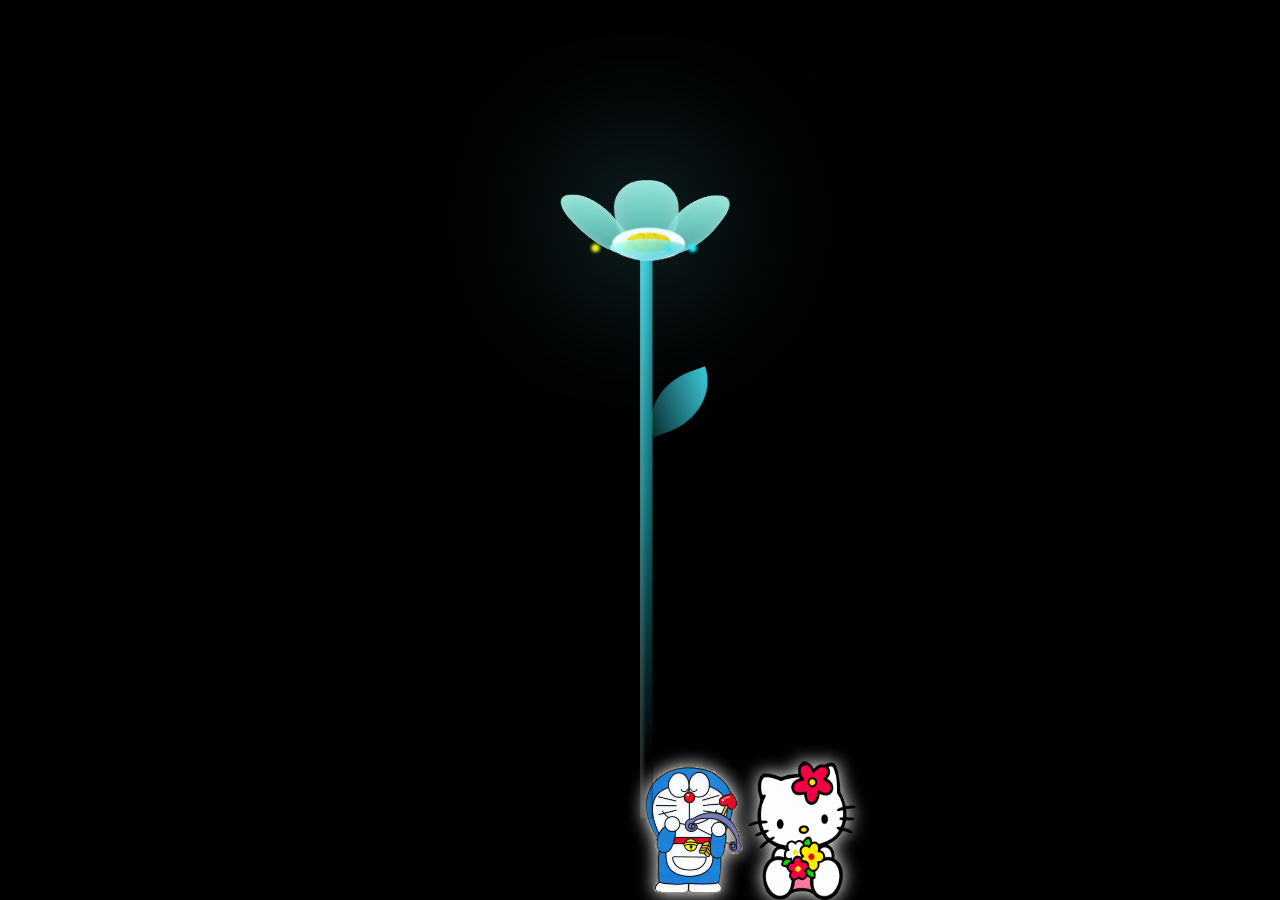
==== flower.html @ dc319384 "Update flower.html" ====
<!DOCTYPE html>
<html lang="en">
<head>
  <meta charset="UTF-8">
  <meta http-equiv="X-UA-Compatible" content="IE=edge">
  <meta name="viewport" content="width=device-width, initial-scale=1.0">
  <link rel="stylesheet" href="css/main.css">
  <link rel="icon" href="img/flowers.png" type="image/x-icon">
  <title>Flowers</title>
</head>
<body class="container">
  <!-- Bunga dan karakter -->
  <div class="flowers">
    <div class="flower flower--1">
      <div class="flower__leafs flower__leafs--1">
        <div class="flower__leaf flower__leaf--1"></div>
        <div class="flower__leaf flower__leaf--2"></div>
        <div class="flower__leaf flower__leaf--3"></div>
        <div class="flower__leaf flower__leaf--4"></div>
        <div class="flower__white-circle"></div>

        <div class="flower__light flower__light--1"></div>
        <div class="flower__light flower__light--2"></div>
        <div class="flower__light flower__light--3"></div>
        <div class="flower__light flower__light--4"></div>
      </div>
      <div class="flower__line">
        <div class="flower__line__leaf flower__line__leaf--1"></div>
      </div>
    </div>

    <!-- Karakter -->
    <div class="characters">
      <img src="img/doraemon.png" class="char doraemon" />
      <img src="img/hello-kitty.png" class="char kitty" />
    </div>
  </div>

  <!-- Audio -->
  <audio id="bgm" loop>
    <source src="music/lagu.mp3" type="audio/mpeg">
  </audio>

  <script>
    window.addEventListener("load", () => {
      const audio = document.getElementById("bgm");
      audio.play().catch(() => {
        // fallback: klik untuk play
        document.body.addEventListener("click", () => audio.play(), { once: true });
      });
    });
  </script>
</body>
</html>
---- css/main.css ----
*,
*::after,
*::before {
  padding: 0;
  margin: 0;
  box-sizing: border-box;
}

:root {
  --dark-color: #000;
}

body {
  display: flex;
  align-items: flex-end;
  justify-content: center;
  min-height: 100vh;
  background-color: var(--dark-color);
  overflow: hidden;
  perspective: 1000px;
}

.night {
  position: fixed;
  left: 50%;
  top: 0;
  transform: translateX(-50%);
  width: 100%;
  height: 100%;
  filter: blur(0.1vmin);
  background-image: radial-gradient(ellipse at top, transparent 0%, var(--dark-color)), radial-gradient(ellipse at bottom, var(--dark-color), rgba(145, 233, 255, 0.2)), repeating-linear-gradient(220deg, rgb(0, 0, 0) 0px, rgb(0, 0, 0) 19px, transparent 19px, transparent 22px), repeating-linear-gradient(189deg, rgb(0, 0, 0) 0px, rgb(0, 0, 0) 19px, transparent 19px, transparent 22px), repeating-linear-gradient(148deg, rgb(0, 0, 0) 0px, rgb(0, 0, 0) 19px, transparent 19px, transparent 22px), linear-gradient(90deg, rgb(0, 255, 250), rgb(240, 240, 240));
}

.flowers {
  position: relative;
  transform: scale(0.9);
}

.flower {
  position: absolute;
  bottom: 10vmin;
  transform-origin: bottom center;
  z-index: 10;
  --fl-speed: 0.8s;
}
.flower--1 {
  -webkit-animation: moving-flower-1 4s linear infinite;
          animation: moving-flower-1 4s linear infinite;
}
.flower--1 .flower__line {
  height: 70vmin;
  -webkit-animation-delay: 0.3s;
          animation-delay: 0.3s;
}
.flower--1 .flower__line__leaf--1 {
  -webkit-animation: blooming-leaf-right var(--fl-speed) 1.6s backwards;
          animation: blooming-leaf-right var(--fl-speed) 1.6s backwards;
}
.flower--1 .flower__line__leaf--2 {
  -webkit-animation: blooming-leaf-right var(--fl-speed) 1.4s backwards;
          animation: blooming-leaf-right var(--fl-speed) 1.4s backwards;
}
.flower--1 .flower__line__leaf--3 {
  -webkit-animation: blooming-leaf-left var(--fl-speed) 1.2s backwards;
          animation: blooming-leaf-left var(--fl-speed) 1.2s backwards;
}
.flower--1 .flower__line__leaf--4 {
  -webkit-animation: blooming-leaf-left var(--fl-speed) 1s backwards;
          animation: blooming-leaf-left var(--fl-speed) 1s backwards;
}
.flower--1 .flower__line__leaf--5 {
  -webkit-animation: blooming-leaf-right var(--fl-speed) 1.8s backwards;
          animation: blooming-leaf-right var(--fl-speed) 1.8s backwards;
}
.flower--1 .flower__line__leaf--6 {
  -webkit-animation: blooming-leaf-left var(--fl-speed) 2s backwards;
          animation: blooming-leaf-left var(--fl-speed) 2s backwards;
}
.flower--2 {
  left: 50%;
  transform: rotate(20deg);
  -webkit-animation: moving-flower-2 4s linear infinite;
          animation: moving-flower-2 4s linear infinite;
}
.flower--2 .flower__line {
  height: 60vmin;
  -webkit-animation-delay: 0.6s;
          animation-delay: 0.6s;
}
.flower--2 .flower__line__leaf--1 {
  -webkit-animation: blooming-leaf-right var(--fl-speed) 1.9s backwards;
          animation: blooming-leaf-right var(--fl-speed) 1.9s backwards;
}
.flower--2 .flower__line__leaf--2 {
  -webkit-animation: blooming-leaf-right var(--fl-speed) 1.7s backwards;
          animation: blooming-leaf-right var(--fl-speed) 1.7s backwards;
}
.flower--2 .flower__line__leaf--3 {
  -webkit-animation: blooming-leaf-left var(--fl-speed) 1.5s backwards;
          animation: blooming-leaf-left var(--fl-speed) 1.5s backwards;
}
.flower--2 .flower__line__leaf--4 {
  -webkit-animation: blooming-leaf-left var(--fl-speed) 1.3s backwards;
          animation: blooming-leaf-left var(--fl-speed) 1.3s backwards;
}
.flower--3 {
  left: 50%;
  transform: rotate(-15deg);
  -webkit-animation: moving-flower-3 4s linear infinite;
          animation: moving-flower-3 4s linear infinite;
}
.flower--3 .flower__line {
  -webkit-animation-delay: 0.9s;
          animation-delay: 0.9s;
}
.flower--3 .flower__line__leaf--1 {
  -webkit-animation: blooming-leaf-right var(--fl-speed) 2.5s backwards;
          animation: blooming-leaf-right var(--fl-speed) 2.5s backwards;
}
.flower--3 .flower__line__leaf--2 {
  -webkit-animation: blooming-leaf-right var(--fl-speed) 2.3s backwards;
          animation: blooming-leaf-right var(--fl-speed) 2.3s backwards;
}
.flower--3 .flower__line__leaf--3 {
  -webkit-animation: blooming-leaf-left var(--fl-speed) 2.1s backwards;
          animation: blooming-leaf-left var(--fl-speed) 2.1s backwards;
}
.flower--3 .flower__line__leaf--4 {
  -webkit-animation: blooming-leaf-left var(--fl-speed) 1.9s backwards;
          animation: blooming-leaf-left var(--fl-speed) 1.9s backwards;
}
.flower__leafs {
  position: relative;
  -webkit-animation: blooming-flower 2s backwards;
          animation: blooming-flower 2s backwards;
}
.flower__leafs--1 {
  -webkit-animation-delay: 1.1s;
          animation-delay: 1.1s;
}
.flower__leafs--2 {
  -webkit-animation-delay: 1.4s;
          animation-delay: 1.4s;
}
.flower__leafs--3 {
  -webkit-animation-delay: 1.7s;
          animation-delay: 1.7s;
}
.flower__leafs::after {
  content: "";
  position: absolute;
  left: 0;
  top: 0;
  transform: translate(-50%, -100%);
  width: 8vmin;
  height: 8vmin;
  background-color: #6bf0ff;
  filter: blur(10vmin);
}
.flower__leaf {
  position: absolute;
  bottom: 0;
  left: 50%;
  width: 8vmin;
  height: 11vmin;
  border-radius: 51% 49% 47% 53%/44% 45% 55% 69%;
  background-color: #a7ffee;
  background-image: linear-gradient(to top, #54b8aa, #a7ffee);
  transform-origin: bottom center;
  opacity: 0.9;
  box-shadow: inset 0 0 2vmin rgba(255, 255, 255, 0.5);
}
.flower__leaf--1 {
  transform: translate(-10%, 1%) rotateY(40deg) rotateX(-50deg);
}
.flower__leaf--2 {
  transform: translate(-50%, -4%) rotateX(40deg);
}
.flower__leaf--3 {
  transform: translate(-90%, 0%) rotateY(45deg) rotateX(50deg);
}
.flower__leaf--4 {
  width: 8vmin;
  height: 8vmin;
  transform-origin: bottom left;
  border-radius: 4vmin 10vmin 4vmin 4vmin;
  transform: translate(0%, 18%) rotateX(70deg) rotate(-43deg);
  background-image: linear-gradient(to top, #39c6d6, #a7ffee);
  z-index: 1;
  opacity: 0.8;
}
.flower__white-circle {
  position: absolute;
  left: -3.5vmin;
  top: -3vmin;
  width: 9vmin;
  height: 4vmin;
  border-radius: 50%;
  background-color: #fff;
}
.flower__white-circle::after {
  content: "";
  position: absolute;
  left: 50%;
  top: 45%;
  transform: translate(-50%, -50%);
  width: 60%;
  height: 60%;
  border-radius: inherit;
  background-image: repeating-linear-gradient(135deg, rgba(0, 0, 0, 0.03) 0px, rgba(0, 0, 0, 0.03) 1px, transparent 1px, transparent 12px), repeating-linear-gradient(45deg, rgba(0, 0, 0, 0.03) 0px, rgba(0, 0, 0, 0.03) 1px, transparent 1px, transparent 12px), repeating-linear-gradient(67.5deg, rgba(0, 0, 0, 0.03) 0px, rgba(0, 0, 0, 0.03) 1px, transparent 1px, transparent 12px), repeating-linear-gradient(135deg, rgba(0, 0, 0, 0.03) 0px, rgba(0, 0, 0, 0.03) 1px, transparent 1px, transparent 12px), repeating-linear-gradient(45deg, rgba(0, 0, 0, 0.03) 0px, rgba(0, 0, 0, 0.03) 1px, transparent 1px, transparent 12px), repeating-linear-gradient(112.5deg, rgba(0, 0, 0, 0.03) 0px, rgba(0, 0, 0, 0.03) 1px, transparent 1px, transparent 12px), repeating-linear-gradient(112.5deg, rgba(0, 0, 0, 0.03) 0px, rgba(0, 0, 0, 0.03) 1px, transparent 1px, transparent 12px), repeating-linear-gradient(45deg, rgba(0, 0, 0, 0.03) 0px, rgba(0, 0, 0, 0.03) 1px, transparent 1px, transparent 12px), repeating-linear-gradient(22.5deg, rgba(0, 0, 0, 0.03) 0px, rgba(0, 0, 0, 0.03) 1px, transparent 1px, transparent 12px), repeating-linear-gradient(45deg, rgba(0, 0, 0, 0.03) 0px, rgba(0, 0, 0, 0.03) 1px, transparent 1px, transparent 12px), repeating-linear-gradient(22.5deg, rgba(0, 0, 0, 0.03) 0px, rgba(0, 0, 0, 0.03) 1px, transparent 1px, transparent 12px), repeating-linear-gradient(135deg, rgba(0, 0, 0, 0.03) 0px, rgba(0, 0, 0, 0.03) 1px, transparent 1px, transparent 12px), repeating-linear-gradient(157.5deg, rgba(0, 0, 0, 0.03) 0px, rgba(0, 0, 0, 0.03) 1px, transparent 1px, transparent 12px), repeating-linear-gradient(67.5deg, rgba(0, 0, 0, 0.03) 0px, rgba(0, 0, 0, 0.03) 1px, transparent 1px, transparent 12px), repeating-linear-gradient(67.5deg, rgba(0, 0, 0, 0.03) 0px, rgba(0, 0, 0, 0.03) 1px, transparent 1px, transparent 12px), linear-gradient(90deg, rgb(255, 235, 18), rgb(255, 206, 0));
}
.flower__line {
  height: 55vmin;
  width: 1.5vmin;
  background-image: linear-gradient(to left, rgba(0, 0, 0, 0.2), transparent, rgba(255, 255, 255, 0.2)), linear-gradient(to top, transparent 10%, #14757a, #39c6d6);
  box-shadow: inset 0 0 2px rgba(0, 0, 0, 0.5);
  -webkit-animation: grow-flower-tree 4s backwards;
          animation: grow-flower-tree 4s backwards;
}
.flower__line__leaf {
  --w: 7vmin;
  --h: calc(var(--w) + 2vmin);
  position: absolute;
  top: 20%;
  left: 90%;
  width: var(--w);
  height: var(--h);
  border-top-right-radius: var(--h);
  border-bottom-left-radius: var(--h);
  background-image: linear-gradient(to top, rgba(20, 117, 122, 0.4), #39c6d6);
}
.flower__line__leaf--1 {
  transform: rotate(70deg) rotateY(30deg);
}
.flower__line__leaf--2 {
  top: 45%;
  transform: rotate(70deg) rotateY(30deg);
}
.flower__line__leaf--3, .flower__line__leaf--4, .flower__line__leaf--6 {
  border-top-right-radius: 0;
  border-bottom-left-radius: 0;
  border-top-left-radius: var(--h);
  border-bottom-right-radius: var(--h);
  left: -460%;
  top: 12%;
  transform: rotate(-70deg) rotateY(30deg);
}
.flower__line__leaf--4 {
  top: 40%;
}
.flower__line__leaf--5 {
  top: 0;
  transform-origin: left;
  transform: rotate(70deg) rotateY(30deg) scale(0.6);
}
.flower__line__leaf--6 {
  top: -2%;
  left: -450%;
  transform-origin: right;
  transform: rotate(-70deg) rotateY(30deg) scale(0.6);
}
.flower__light {
  position: absolute;
  bottom: 0vmin;
  width: 1vmin;
  height: 1vmin;
  background-color: rgb(255, 251, 0);
  border-radius: 50%;
  filter: blur(0.2vmin);
  -webkit-animation: light-ans 4s linear infinite backwards;
          animation: light-ans 4s linear infinite backwards;
}
.flower__light:nth-child(odd) {
  background-color: #23f0ff;
}
.flower__light--1 {
  left: -2vmin;
  -webkit-animation-delay: 1s;
          animation-delay: 1s;
}
.flower__light--2 {
  left: 3vmin;
  -webkit-animation-delay: 0.5s;
          animation-delay: 0.5s;
}
.flower__light--3 {
  left: -6vmin;
  -webkit-animation-delay: 0.3s;
          animation-delay: 0.3s;
}
.flower__light--4 {
  left: 6vmin;
  -webkit-animation-delay: 0.9s;
          animation-delay: 0.9s;
}
.flower__light--5 {
  left: -1vmin;
  -webkit-animation-delay: 1.5s;
          animation-delay: 1.5s;
}
.flower__light--6 {
  left: -4vmin;
  -webkit-animation-delay: 3s;
          animation-delay: 3s;
}
.flower__light--7 {
  left: 3vmin;
  -webkit-animation-delay: 2s;
          animation-delay: 2s;
}
.flower__light--8 {
  left: -6vmin;
  -webkit-animation-delay: 3.5s;
          animation-delay: 3.5s;
}
.flower__grass {
  --c: #159faa;
  --line-w: 1.5vmin;
  position: absolute;
  bottom: 12vmin;
  left: -7vmin;
  display: flex;
  flex-direction: column;
  align-items: flex-end;
  z-index: 20;
  transform-origin: bottom center;
  transform: rotate(-48deg) rotateY(40deg);
}
.flower__grass--1 {
  -webkit-animation: moving-grass 2s linear infinite;
          animation: moving-grass 2s linear infinite;
}
.flower__grass--2 {
  left: 2vmin;
  bottom: 10vmin;
  transform: scale(0.5) rotate(75deg) rotateX(10deg) rotateY(-200deg);
  opacity: 0.8;
  z-index: 0;
  -webkit-animation: moving-grass--2 1.5s linear infinite;
          animation: moving-grass--2 1.5s linear infinite;
}
.flower__grass--top {
  width: 7vmin;
  height: 10vmin;
  border-top-right-radius: 100%;
  border-right: var(--line-w) solid var(--c);
  transform-origin: bottom center;
  transform: rotate(-2deg);
}
.flower__grass--bottom {
  margin-top: -2px;
  width: var(--line-w);
  height: 25vmin;
  background-image: linear-gradient(to top, transparent, var(--c));
}
.flower__grass__leaf {
  --size: 10vmin;
  position: absolute;
  width: calc(var(--size) * 2.1);
  height: var(--size);
  border-top-left-radius: var(--size);
  border-top-right-radius: var(--size);
  background-image: linear-gradient(to top, transparent, transparent 30%, var(--c));
  z-index: 100;
}
.flower__grass__leaf--1 {
  top: -6%;
  left: 30%;
  --size: 6vmin;
  transform: rotate(-20deg);
  -webkit-animation: growing-grass-ans--1 2s 2.6s backwards;
          animation: growing-grass-ans--1 2s 2.6s backwards;
}
@-webkit-keyframes growing-grass-ans--1 {
  0% {
    transform-origin: bottom left;
    transform: rotate(-20deg) scale(0);
  }
}
@keyframes growing-grass-ans--1 {
  0% {
    transform-origin: bottom left;
    transform: rotate(-20deg) scale(0);
  }
}
.flower__grass__leaf--2 {
  top: -5%;
  left: -110%;
  --size: 6vmin;
  transform: rotate(10deg);
  -webkit-animation: growing-grass-ans--2 2s 2.4s linear backwards;
          animation: growing-grass-ans--2 2s 2.4s linear backwards;
}
@-webkit-keyframes growing-grass-ans--2 {
  0% {
    transform-origin: bottom right;
    transform: rotate(10deg) scale(0);
  }
}
@keyframes growing-grass-ans--2 {
  0% {
    transform-origin: bottom right;
    transform: rotate(10deg) scale(0);
  }
}
.flower__grass__leaf--3 {
  top: 5%;
  left: 60%;
  --size: 8vmin;
  transform: rotate(-18deg) rotateX(-20deg);
  -webkit-animation: growing-grass-ans--3 2s 2.2s linear backwards;
          animation: growing-grass-ans--3 2s 2.2s linear backwards;
}
@-webkit-keyframes growing-grass-ans--3 {
  0% {
    transform-origin: bottom left;
    transform: rotate(-18deg) rotateX(-20deg) scale(0);
  }
}
@keyframes growing-grass-ans--3 {
  0% {
    transform-origin: bottom left;
    transform: rotate(-18deg) rotateX(-20deg) scale(0);
  }
}
.flower__grass__leaf--4 {
  top: 6%;
  left: -135%;
  --size: 8vmin;
  transform: rotate(2deg);
  -webkit-animation: growing-grass-ans--4 2s 2s linear backwards;
          animation: growing-grass-ans--4 2s 2s linear backwards;
}
@-webkit-keyframes growing-grass-ans--4 {
  0% {
    transform-origin: bottom right;
    transform: rotate(2deg) scale(0);
  }
}
@keyframes growing-grass-ans--4 {
  0% {
    transform-origin: bottom right;
    transform: rotate(2deg) scale(0);
  }
}
.flower__grass__leaf--5 {
  top: 20%;
  left: 60%;
  --size: 10vmin;
  transform: rotate(-24deg) rotateX(-20deg);
  -webkit-animation: growing-grass-ans--5 2s 1.8s linear backwards;
          animation: growing-grass-ans--5 2s 1.8s linear backwards;
}
@-webkit-keyframes growing-grass-ans--5 {
  0% {
    transform-origin: bottom left;
    transform: rotate(-24deg) rotateX(-20deg) scale(0);
  }
}
@keyframes growing-grass-ans--5 {
  0% {
    transform-origin: bottom left;
    transform: rotate(-24deg) rotateX(-20deg) scale(0);
  }
}
.flower__grass__leaf--6 {
  top: 22%;
  left: -180%;
  --size: 10vmin;
  transform: rotate(10deg);
  -webkit-animation: growing-grass-ans--6 2s 1.6s linear backwards;
          animation: growing-grass-ans--6 2s 1.6s linear backwards;
}
@-webkit-keyframes growing-grass-ans--6 {
  0% {
    transform-origin: bottom right;
    transform: rotate(10deg) scale(0);
  }
}
@keyframes growing-grass-ans--6 {
  0% {
    transform-origin: bottom right;
    transform: rotate(10deg) scale(0);
  }
}
.flower__grass__leaf--7 {
  top: 39%;
  left: 70%;
  --size: 10vmin;
  transform: rotate(-10deg);
  -webkit-animation: growing-grass-ans--7 2s 1.4s linear backwards;
          animation: growing-grass-ans--7 2s 1.4s linear backwards;
}
@-webkit-keyframes growing-grass-ans--7 {
  0% {
    transform-origin: bottom left;
    transform: rotate(-10deg) scale(0);
  }
}
@keyframes growing-grass-ans--7 {
  0% {
    transform-origin: bottom left;
    transform: rotate(-10deg) scale(0);
  }
}
.flower__grass__leaf--8 {
  top: 40%;
  left: -215%;
  --size: 11vmin;
  transform: rotate(10deg);
  -webkit-animation: growing-grass-ans--8 2s 1.2s linear backwards;
          animation: growing-grass-ans--8 2s 1.2s linear backwards;
}
@-webkit-keyframes growing-grass-ans--8 {
  0% {
    transform-origin: bottom right;
    transform: rotate(10deg) scale(0);
  }
}
@keyframes growing-grass-ans--8 {
  0% {
    transform-origin: bottom right;
    transform: rotate(10deg) scale(0);
  }
}
.flower__grass__overlay {
  position: absolute;
  top: -10%;
  right: 0%;
  width: 100%;
  height: 100%;
  background-color: rgba(0, 0, 0, 0.6);
  filter: blur(1.5vmin);
  z-index: 100;
}
.flower__g-long {
  --w: 2vmin;
  --h: 6vmin;
  --c: #159faa;
  position: absolute;
  bottom: 10vmin;
  left: -3vmin;
  transform-origin: bottom center;
  transform: rotate(-30deg) rotateY(-20deg);
  display: flex;
  flex-direction: column;
  align-items: flex-end;
  -webkit-animation: flower-g-long-ans 3s linear infinite;
          animation: flower-g-long-ans 3s linear infinite;
}
@-webkit-keyframes flower-g-long-ans {
  0%, 100% {
    transform: rotate(-30deg) rotateY(-20deg);
  }
  50% {
    transform: rotate(-32deg) rotateY(-20deg);
  }
}
@keyframes flower-g-long-ans {
  0%, 100% {
    transform: rotate(-30deg) rotateY(-20deg);
  }
  50% {
    transform: rotate(-32deg) rotateY(-20deg);
  }
}
.flower__g-long__top {
  top: calc(var(--h) * -1);
  width: calc(var(--w) + 1vmin);
  height: var(--h);
  border-top-right-radius: 100%;
  border-right: 0.7vmin solid var(--c);
  transform: translate(-0.7vmin, 1vmin);
}
.flower__g-long__bottom {
  width: var(--w);
  height: 50vmin;
  transform-origin: bottom center;
  background-image: linear-gradient(to top, transparent 30%, var(--c));
  box-shadow: inset 0 0 2px rgba(0, 0, 0, 0.5);
  -webkit-clip-path: polygon(35% 0, 65% 1%, 100% 100%, 0% 100%);
          clip-path: polygon(35% 0, 65% 1%, 100% 100%, 0% 100%);
}
.flower__g-right {
  position: absolute;
  bottom: 6vmin;
  left: -2vmin;
  transform-origin: bottom left;
  transform: rotate(20deg);
}
.flower__g-right .leaf {
  width: 30vmin;
  height: 50vmin;
  border-top-left-radius: 100%;
  border-left: 2vmin solid #079097;
  background-image: linear-gradient(to bottom, transparent, var(--dark-color) 60%);
  -webkit-mask-image: linear-gradient(to top, transparent 30%, #079097 60%);
}
.flower__g-right--1 {
  -webkit-animation: flower-g-right-ans 2.5s linear infinite;
          animation: flower-g-right-ans 2.5s linear infinite;
}
.flower__g-right--2 {
  left: 5vmin;
  transform: rotateY(-180deg);
  -webkit-animation: flower-g-right-ans--2 3s linear infinite;
          animation: flower-g-right-ans--2 3s linear infinite;
}
.flower__g-right--2 .leaf {
  height: 75vmin;
  filter: blur(0.3vmin);
  opacity: 0.8;
}
@-webkit-keyframes flower-g-right-ans {
  0%, 100% {
    transform: rotate(20deg);
  }
  50% {
    transform: rotate(24deg) rotateX(-20deg);
  }
}
@keyframes flower-g-right-ans {
  0%, 100% {
    transform: rotate(20deg);
  }
  50% {
    transform: rotate(24deg) rotateX(-20deg);
  }
}
@-webkit-keyframes flower-g-right-ans--2 {
  0%, 100% {
    transform: rotateY(-180deg) rotate(0deg) rotateX(-20deg);
  }
  50% {
    transform: rotateY(-180deg) rotate(6deg) rotateX(-20deg);
  }
}
@keyframes flower-g-right-ans--2 {
  0%, 100% {
    transform: rotateY(-180deg) rotate(0deg) rotateX(-20deg);
  }
  50% {
    transform: rotateY(-180deg) rotate(6deg) rotateX(-20deg);
  }
}
.flower__g-front {
  position: absolute;
  bottom: 6vmin;
  left: 2.5vmin;
  z-index: 100;
  transform-origin: bottom center;
  transform: rotate(-28deg) rotateY(30deg) scale(1.04);
  -webkit-animation: flower__g-front-ans 2s linear infinite;
          animation: flower__g-front-ans 2s linear infinite;
}
@-webkit-keyframes flower__g-front-ans {
  0%, 100% {
    transform: rotate(-28deg) rotateY(30deg) scale(1.04);
  }
  50% {
    transform: rotate(-35deg) rotateY(40deg) scale(1.04);
  }
}
@keyframes flower__g-front-ans {
  0%, 100% {
    transform: rotate(-28deg) rotateY(30deg) scale(1.04);
  }
  50% {
    transform: rotate(-35deg) rotateY(40deg) scale(1.04);
  }
}
.flower__g-front__line {
  width: 0.3vmin;
  height: 20vmin;
  background-image: linear-gradient(to top, transparent, #079097, transparent 100%);
  position: relative;
}
.flower__g-front__leaf-wrapper {
  position: absolute;
  top: 0;
  left: 0;
  transform-origin: bottom left;
  transform: rotate(10deg);
}
.flower__g-front__leaf-wrapper:nth-child(even) {
  left: 0vmin;
  transform: rotateY(-180deg) rotate(5deg);
  -webkit-animation: flower__g-front__leaf-left-ans 1s ease-in backwards;
          animation: flower__g-front__leaf-left-ans 1s ease-in backwards;
}
.flower__g-front__leaf-wrapper:nth-child(odd) {
  -webkit-animation: flower__g-front__leaf-ans 1s ease-in backwards;
          animation: flower__g-front__leaf-ans 1s ease-in backwards;
}
.flower__g-front__leaf-wrapper--1 {
  top: -8vmin;
  transform: scale(0.7);
  -webkit-animation: flower__g-front__leaf-ans 1s 5.5s ease-in backwards !important;
          animation: flower__g-front__leaf-ans 1s 5.5s ease-in backwards !important;
}
.flower__g-front__leaf-wrapper--2 {
  top: -8vmin;
  transform: rotateY(-180deg) scale(0.7) !important;
  -webkit-animation: flower__g-front__leaf-left-ans-2 1s 4.6s ease-in backwards !important;
          animation: flower__g-front__leaf-left-ans-2 1s 4.6s ease-in backwards !important;
}
.flower__g-front__leaf-wrapper--3 {
  top: -3vmin;
  -webkit-animation: flower__g-front__leaf-ans 1s 4.6s ease-in backwards;
          animation: flower__g-front__leaf-ans 1s 4.6s ease-in backwards;
}
.flower__g-front__leaf-wrapper--4 {
  top: -3vmin;
  transform: rotateY(-180deg) scale(0.9) !important;
  -webkit-animation: flower__g-front__leaf-left-ans-2 1s 4.6s ease-in backwards !important;
          animation: flower__g-front__leaf-left-ans-2 1s 4.6s ease-in backwards !important;
}
@-webkit-keyframes flower__g-front__leaf-left-ans-2 {
  0% {
    transform: rotateY(-180deg) scale(0);
  }
}
@keyframes flower__g-front__leaf-left-ans-2 {
  0% {
    transform: rotateY(-180deg) scale(0);
  }
}
.flower__g-front__leaf-wrapper--5, .flower__g-front__leaf-wrapper--6 {
  top: 2vmin;
}
.flower__g-front__leaf-wrapper--7, .flower__g-front__leaf-wrapper--8 {
  top: 6.5vmin;
}
.flower__g-front__leaf-wrapper--2 {
  -webkit-animation-delay: 5.2s !important;
          animation-delay: 5.2s !important;
}
.flower__g-front__leaf-wrapper--3 {
  -webkit-animation-delay: 4.9s !important;
          animation-delay: 4.9s !important;
}
.flower__g-front__leaf-wrapper--5 {
  -webkit-animation-delay: 4.3s !important;
          animation-delay: 4.3s !important;
}
.flower__g-front__leaf-wrapper--6 {
  -webkit-animation-delay: 4.1s !important;
          animation-delay: 4.1s !important;
}
.flower__g-front__leaf-wrapper--7 {
  -webkit-animation-delay: 3.8s !important;
          animation-delay: 3.8s !important;
}
.flower__g-front__leaf-wrapper--8 {
  -webkit-animation-delay: 3.5s !important;
          animation-delay: 3.5s !important;
}
@-webkit-keyframes flower__g-front__leaf-ans {
  0% {
    transform: rotate(10deg) scale(0);
  }
}
@keyframes flower__g-front__leaf-ans {
  0% {
    transform: rotate(10deg) scale(0);
  }
}
@-webkit-keyframes flower__g-front__leaf-left-ans {
  0% {
    transform: rotateY(-180deg) rotate(5deg) scale(0);
  }
}
@keyframes flower__g-front__leaf-left-ans {
  0% {
    transform: rotateY(-180deg) rotate(5deg) scale(0);
  }
}
.flower__g-front__leaf {
  width: 10vmin;
  height: 10vmin;
  border-radius: 100% 0% 0% 100%/100% 100% 0% 0%;
  box-shadow: inset 0 2px 1vmin hsla(184deg, 97%, 58%, 0.2);
  background-image: linear-gradient(to bottom left, transparent, var(--dark-color)), linear-gradient(to bottom right, #159faa 50%, transparent 50%, transparent);
  -webkit-mask-image: linear-gradient(to bottom right, #159faa 50%, transparent 50%, transparent);
  mask-image: linear-gradient(to bottom right, #159faa 50%, transparent 50%, transparent);
}
.flower__g-fr {
  position: absolute;
  bottom: -4vmin;
  left: vmin;
  transform-origin: bottom left;
  z-index: 10;
  -webkit-animation: flower__g-fr-ans 2s linear infinite;
          animation: flower__g-fr-ans 2s linear infinite;
}
@-webkit-keyframes flower__g-fr-ans {
  0%, 100% {
    transform: rotate(2deg);
  }
  50% {
    transform: rotate(4deg);
  }
}
@keyframes flower__g-fr-ans {
  0%, 100% {
    transform: rotate(2deg);
  }
  50% {
    transform: rotate(4deg);
  }
}
.flower__g-fr .leaf {
  width: 30vmin;
  height: 50vmin;
  border-top-left-radius: 100%;
  border-left: 2vmin solid #079097;
  -webkit-mask-image: linear-gradient(to top, transparent 25%, #079097 50%);
  position: relative;
  z-index: 1;
}
.flower__g-fr__leaf {
  position: absolute;
  top: 0;
  left: 0;
  width: 10vmin;
  height: 10vmin;
  border-radius: 100% 0% 0% 100%/100% 100% 0% 0%;
  box-shadow: inset 0 2px 1vmin hsla(184deg, 97%, 58%, 0.2);
  background-image: linear-gradient(to bottom left, transparent, var(--dark-color) 98%), linear-gradient(to bottom right, #23f0ff 45%, transparent 50%, transparent);
  -webkit-mask-image: linear-gradient(135deg, #159faa 40%, transparent 50%, transparent);
}
.flower__g-fr__leaf--1 {
  left: 20vmin;
  transform: rotate(45deg);
  -webkit-animation: flower__g-fr-leaft-ans-1 0.5s 5.2s linear backwards;
          animation: flower__g-fr-leaft-ans-1 0.5s 5.2s linear backwards;
}
@-webkit-keyframes flower__g-fr-leaft-ans-1 {
  0% {
    transform-origin: left;
    transform: rotate(45deg) scale(0);
  }
}
@keyframes flower__g-fr-leaft-ans-1 {
  0% {
    transform-origin: left;
    transform: rotate(45deg) scale(0);
  }
}
.flower__g-fr__leaf--2 {
  left: 12vmin;
  top: -7vmin;
  transform: rotate(25deg) rotateY(-180deg);
  -webkit-animation: flower__g-fr-leaft-ans-6 0.5s 5s linear backwards;
          animation: flower__g-fr-leaft-ans-6 0.5s 5s linear backwards;
}
.flower__g-fr__leaf--3 {
  left: 15vmin;
  top: 6vmin;
  transform: rotate(55deg);
  -webkit-animation: flower__g-fr-leaft-ans-5 0.5s 4.8s linear backwards;
          animation: flower__g-fr-leaft-ans-5 0.5s 4.8s linear backwards;
}
.flower__g-fr__leaf--4 {
  left: 6vmin;
  top: -2vmin;
  transform: rotate(25deg) rotateY(-180deg);
  -webkit-animation: flower__g-fr-leaft-ans-6 0.5s 4.6s linear backwards;
          animation: flower__g-fr-leaft-ans-6 0.5s 4.6s linear backwards;
}
.flower__g-fr__leaf--5 {
  left: 10vmin;
  top: 14vmin;
  transform: rotate(55deg);
  -webkit-animation: flower__g-fr-leaft-ans-5 0.5s 4.4s linear backwards;
          animation: flower__g-fr-leaft-ans-5 0.5s 4.4s linear backwards;
}
@-webkit-keyframes flower__g-fr-leaft-ans-5 {
  0% {
    transform-origin: left;
    transform: rotate(55deg) scale(0);
  }
}
@keyframes flower__g-fr-leaft-ans-5 {
  0% {
    transform-origin: left;
    transform: rotate(55deg) scale(0);
  }
}
.flower__g-fr__leaf--6 {
  left: 0vmin;
  top: 6vmin;
  transform: rotate(25deg) rotateY(-180deg);
  -webkit-animation: flower__g-fr-leaft-ans-6 0.5s 4.2s linear backwards;
          animation: flower__g-fr-leaft-ans-6 0.5s 4.2s linear backwards;
}
@-webkit-keyframes flower__g-fr-leaft-ans-6 {
  0% {
    transform-origin: right;
    transform: rotate(25deg) rotateY(-180deg) scale(0);
  }
}
@keyframes flower__g-fr-leaft-ans-6 {
  0% {
    transform-origin: right;
    transform: rotate(25deg) rotateY(-180deg) scale(0);
  }
}
.flower__g-fr__leaf--7 {
  left: 5vmin;
  top: 22vmin;
  transform: rotate(45deg);
  -webkit-animation: flower__g-fr-leaft-ans-7 0.5s 4s linear backwards;
          animation: flower__g-fr-leaft-ans-7 0.5s 4s linear backwards;
}
@-webkit-keyframes flower__g-fr-leaft-ans-7 {
  0% {
    transform-origin: left;
    transform: rotate(45deg) scale(0);
  }
}
@keyframes flower__g-fr-leaft-ans-7 {
  0% {
    transform-origin: left;
    transform: rotate(45deg) scale(0);
  }
}
.flower__g-fr__leaf--8 {
  left: -4vmin;
  top: 15vmin;
  transform: rotate(15deg) rotateY(-180deg);
  -webkit-animation: flower__g-fr-leaft-ans-8 0.5s 3.8s linear backwards;
          animation: flower__g-fr-leaft-ans-8 0.5s 3.8s linear backwards;
}
@-webkit-keyframes flower__g-fr-leaft-ans-8 {
  0% {
    transform-origin: right;
    transform: rotate(15deg) rotateY(-180deg) scale(0);
  }
}
@keyframes flower__g-fr-leaft-ans-8 {
  0% {
    transform-origin: right;
    transform: rotate(15deg) rotateY(-180deg) scale(0);
  }
}

.long-g {
  position: absolute;
  bottom: 25vmin;
  left: -42vmin;
  transform-origin: bottom left;
}
.long-g--1 {
  bottom: 0vmin;
  transform: scale(0.8) rotate(-5deg);
}
.long-g--1 .leaf {
  -webkit-mask-image: linear-gradient(to top, transparent 40%, #079097 80%) !important;
}
.long-g--1 .leaf--1 {
  --w: 5vmin;
  --h: 60vmin;
  left: -2vmin;
  transform: rotate(3deg) rotateY(-180deg);
}
.long-g--2, .long-g--3 {
  bottom: -3vmin;
  left: -35vmin;
  transform-origin: center;
  transform: scale(0.6) rotateX(60deg);
}
.long-g--2 .leaf, .long-g--3 .leaf {
  -webkit-mask-image: linear-gradient(to top, transparent 50%, #079097 80%) !important;
}
.long-g--2 .leaf--1, .long-g--3 .leaf--1 {
  left: -1vmin;
  transform: rotateY(-180deg);
}
.long-g--3 {
  left: -17vmin;
  bottom: 0vmin;
}
.long-g--3 .leaf {
  -webkit-mask-image: linear-gradient(to top, transparent 40%, #079097 80%) !important;
}
.long-g--4 {
  left: 25vmin;
  bottom: -3vmin;
  transform-origin: center;
  transform: scale(0.6) rotateX(60deg);
}
.long-g--4 .leaf {
  -webkit-mask-image: linear-gradient(to top, transparent 50%, #079097 80%) !important;
}
.long-g--5 {
  left: 42vmin;
  bottom: 0vmin;
  transform: scale(0.8) rotate(2deg);
}
.long-g--6 {
  left: 0vmin;
  bottom: -20vmin;
  z-index: 100;
  filter: blur(0.3vmin);
  transform: scale(0.8) rotate(2deg);
}
.long-g--7 {
  left: 35vmin;
  bottom: 20vmin;
  z-index: -1;
  filter: blur(0.3vmin);
  transform: scale(0.6) rotate(2deg);
  opacity: 0.7;
}
.long-g .leaf {
  --w: 15vmin;
  --h: 40vmin;
  --c: #1aaa15;
  position: absolute;
  bottom: 0;
  width: var(--w);
  height: var(--h);
  border-top-left-radius: 100%;
  border-left: 2vmin solid var(--c);
  -webkit-mask-image: linear-gradient(to top, transparent 20%, var(--dark-color));
  transform-origin: bottom center;
}
.long-g .leaf--0 {
  left: 2vmin;
  -webkit-animation: leaf-ans-1 4s linear infinite;
          animation: leaf-ans-1 4s linear infinite;
}
.long-g .leaf--1 {
  --w: 5vmin;
  --h: 60vmin;
  -webkit-animation: leaf-ans-1 4s linear infinite;
          animation: leaf-ans-1 4s linear infinite;
}
.long-g .leaf--2 {
  --w: 10vmin;
  --h: 40vmin;
  left: -0.5vmin;
  bottom: 5vmin;
  transform-origin: bottom left;
  transform: rotateY(-180deg);
  -webkit-animation: leaf-ans-2 3s linear infinite;
          animation: leaf-ans-2 3s linear infinite;
}
.long-g .leaf--3 {
  --w: 5vmin;
  --h: 30vmin;
  left: -1vmin;
  bottom: 3.2vmin;
  transform-origin: bottom left;
  transform: rotate(-10deg) rotateY(-180deg);
  -webkit-animation: leaf-ans-3 3s linear infinite;
          animation: leaf-ans-3 3s linear infinite;
}

@-webkit-keyframes leaf-ans-1 {
  0%, 100% {
    transform: rotate(-5deg) scale(1);
  }
  50% {
    transform: rotate(5deg) scale(1.1);
  }
}

@keyframes leaf-ans-1 {
  0%, 100% {
    transform: rotate(-5deg) scale(1);
  }
  50% {
    transform: rotate(5deg) scale(1.1);
  }
}
@-webkit-keyframes leaf-ans-2 {
  0%, 100% {
    transform: rotateY(-180deg) rotate(5deg);
  }
  50% {
    transform: rotateY(-180deg) rotate(0deg) scale(1.1);
  }
}
@keyframes leaf-ans-2 {
  0%, 100% {
    transform: rotateY(-180deg) rotate(5deg);
  }
  50% {
    transform: rotateY(-180deg) rotate(0deg) scale(1.1);
  }
}
@-webkit-keyframes leaf-ans-3 {
  0%, 100% {
    transform: rotate(-10deg) rotateY(-180deg);
  }
  50% {
    transform: rotate(-20deg) rotateY(-180deg);
  }
}
@keyframes leaf-ans-3 {
  0%, 100% {
    transform: rotate(-10deg) rotateY(-180deg);
  }
  50% {
    transform: rotate(-20deg) rotateY(-180deg);
  }
}
.grow-ans {
  -webkit-animation: grow-ans 2s var(--d) backwards;
          animation: grow-ans 2s var(--d) backwards;
}

@-webkit-keyframes grow-ans {
  0% {
    transform: scale(0);
    opacity: 0;
  }
}

@keyframes grow-ans {
  0% {
    transform: scale(0);
    opacity: 0;
  }
}
@-webkit-keyframes light-ans {
  0% {
    opacity: 0;
    transform: translateY(0vmin);
  }
  25% {
    opacity: 1;
    transform: translateY(-5vmin) translateX(-2vmin);
  }
  50% {
    opacity: 1;
    transform: translateY(-15vmin) translateX(2vmin);
    filter: blur(0.2vmin);
  }
  75% {
    transform: translateY(-20vmin) translateX(-2vmin);
    filter: blur(0.2vmin);
  }
  100% {
    transform: translateY(-30vmin);
    opacity: 0;
    filter: blur(1vmin);
  }
}
@keyframes light-ans {
  0% {
    opacity: 0;
    transform: translateY(0vmin);
  }
  25% {
    opacity: 1;
    transform: translateY(-5vmin) translateX(-2vmin);
  }
  50% {
    opacity: 1;
    transform: translateY(-15vmin) translateX(2vmin);
    filter: blur(0.2vmin);
  }
  75% {
    transform: translateY(-20vmin) translateX(-2vmin);
    filter: blur(0.2vmin);
  }
  100% {
    transform: translateY(-30vmin);
    opacity: 0;
    filter: blur(1vmin);
  }
}
@-webkit-keyframes moving-flower-1 {
  0%, 100% {
    transform: rotate(2deg);
  }
  50% {
    transform: rotate(-2deg);
  }
}
@keyframes moving-flower-1 {
  0%, 100% {
    transform: rotate(2deg);
  }
  50% {
    transform: rotate(-2deg);
  }
}
@-webkit-keyframes moving-flower-2 {
  0%, 100% {
    transform: rotate(18deg);
  }
  50% {
    transform: rotate(14deg);
  }
}
@keyframes moving-flower-2 {
  0%, 100% {
    transform: rotate(18deg);
  }
  50% {
    transform: rotate(14deg);
  }
}
@-webkit-keyframes moving-flower-3 {
  0%, 100% {
    transform: rotate(-18deg);
  }
  50% {
    transform: rotate(-20deg) rotateY(-10deg);
  }
}
@keyframes moving-flower-3 {
  0%, 100% {
    transform: rotate(-18deg);
  }
  50% {
    transform: rotate(-20deg) rotateY(-10deg);
  }
}
@-webkit-keyframes blooming-leaf-right {
  0% {
    transform-origin: left;
    transform: rotate(70deg) rotateY(30deg) scale(0);
  }
}
@keyframes blooming-leaf-right {
  0% {
    transform-origin: left;
    transform: rotate(70deg) rotateY(30deg) scale(0);
  }
}
@-webkit-keyframes blooming-leaf-left {
  0% {
    transform-origin: right;
    transform: rotate(-70deg) rotateY(30deg) scale(0);
  }
}
@keyframes blooming-leaf-left {
  0% {
    transform-origin: right;
    transform: rotate(-70deg) rotateY(30deg) scale(0);
  }
}
@-webkit-keyframes grow-flower-tree {
  0% {
    height: 0;
    border-radius: 1vmin;
  }
}
@keyframes grow-flower-tree {
  0% {
    height: 0;
    border-radius: 1vmin;
  }
}
@-webkit-keyframes blooming-flower {
  0% {
    transform: scale(0);
  }
}
@keyframes blooming-flower {
  0% {
    transform: scale(0);
  }
}
@-webkit-keyframes moving-grass {
  0%, 100% {
    transform: rotate(-48deg) rotateY(40deg);
  }
  50% {
    transform: rotate(-50deg) rotateY(40deg);
  }
}
@keyframes moving-grass {
  0%, 100% {
    transform: rotate(-48deg) rotateY(40deg);
  }
  50% {
    transform: rotate(-50deg) rotateY(40deg);
  }
}
@-webkit-keyframes moving-grass--2 {
  0%, 100% {
    transform: scale(0.5) rotate(75deg) rotateX(10deg) rotateY(-200deg);
  }
  50% {
    transform: scale(0.5) rotate(79deg) rotateX(10deg) rotateY(-200deg);
  }
}
@keyframes moving-grass--2 {
  0%, 100% {
    transform: scale(0.5) rotate(75deg) rotateX(10deg) rotateY(-200deg);
  }
  50% {
    transform: scale(0.5) rotate(79deg) rotateX(10deg) rotateY(-200deg);
  }
}
.growing-grass {
  -webkit-animation: growing-grass-ans 1s 2s backwards;
          animation: growing-grass-ans 1s 2s backwards;
}

@-webkit-keyframes growing-grass-ans {
  0% {
    transform: scale(0);
  }
}

@keyframes growing-grass-ans {
  0% {
    transform: scale(0);
  }
}
.characters {
  position: absolute;
  bottom: 0;
  width: 100%;
  display: flex;
  justify-content: space-between;
  padding: 0 5%;
  pointer-events: none;
}

.char {
  width: 120px;
  animation: float 3s ease-in-out infinite;
  filter: drop-shadow(0 0 10px white);
}

.doraemon {
  animation-delay: 0s;
}

.kitty {
  animation-delay: 1.5s;
}

/* animasi ngambang */
@keyframes float {
  0%, 100% {
    transform: translateY(0);
  }
  50% {
    transform: translateY(-20px);
  }
}
.container * {
  -webkit-animation-play-state: paused !important;
          animation-play-state: paused !important;
}/*# sourceMappingURL=main.css.map */
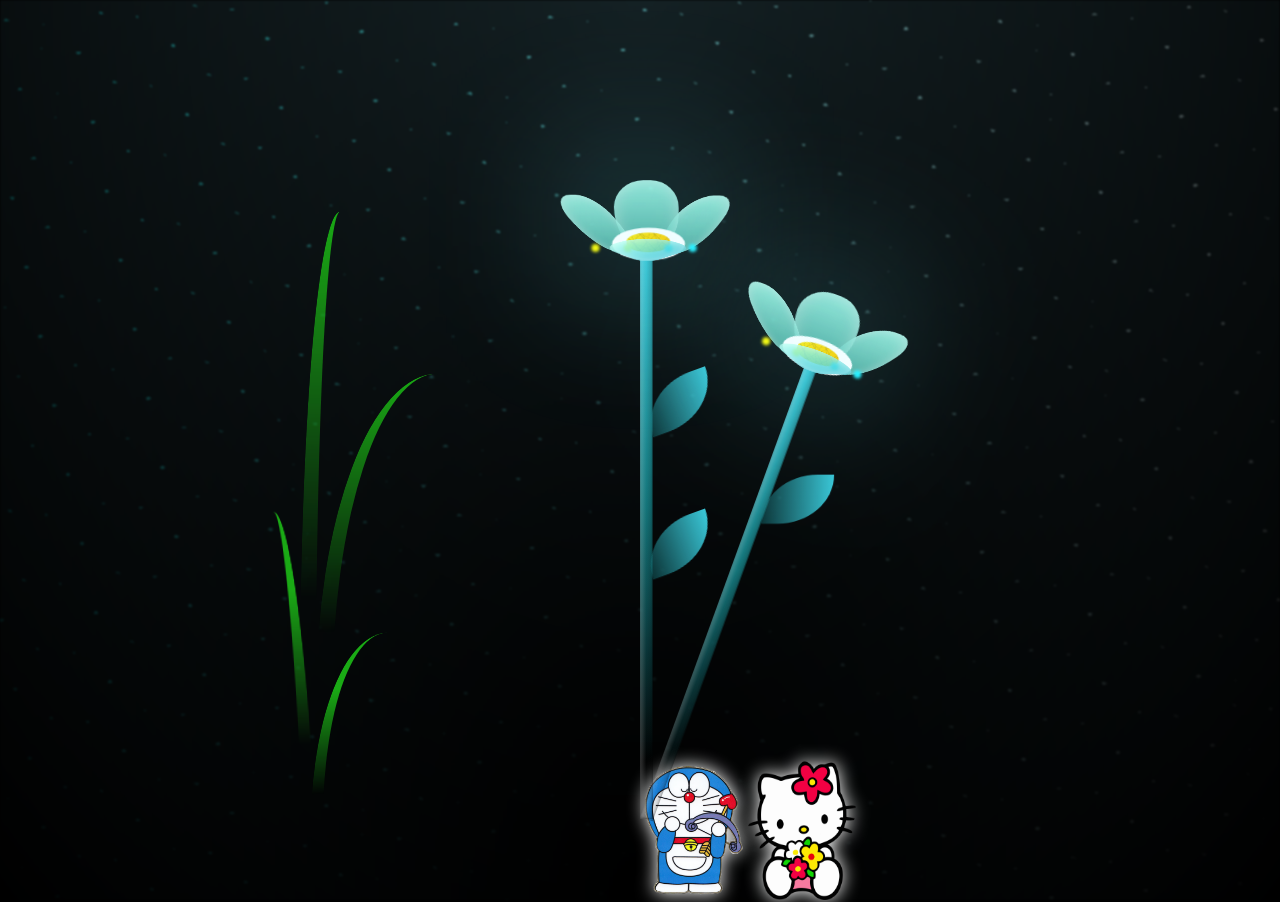
==== commit 62f25d36: "Update flower.html" ====
--- a/flower.html
+++ b/flower.html
@@ -1,54 +1,90 @@
 <!DOCTYPE html>
 <html lang="en">
 <head>
-  <meta charset="UTF-8">
-  <meta http-equiv="X-UA-Compatible" content="IE=edge">
-  <meta name="viewport" content="width=device-width, initial-scale=1.0">
-  <link rel="stylesheet" href="css/main.css">
-  <link rel="icon" href="img/flowers.png" type="image/x-icon">
-  <title>Flowers</title>
+<meta charset="UTF-8">
+<meta http-equiv="X-UA-Compatible" content="IE=edge">
+<meta name="viewport" content="width=device-width, initial-scale=1.0">
+<link rel="stylesheet" href="css/main.css">
+<link rel="icon" href="img/flowers.png" type="image/x-icon">
+<title>Flowers</title>
 </head>
 <body class="container">
-  <!-- Bunga dan karakter -->
-  <div class="flowers">
-    <div class="flower flower--1">
-      <div class="flower__leafs flower__leafs--1">
-        <div class="flower__leaf flower__leaf--1"></div>
-        <div class="flower__leaf flower__leaf--2"></div>
-        <div class="flower__leaf flower__leaf--3"></div>
-        <div class="flower__leaf flower__leaf--4"></div>
-        <div class="flower__white-circle"></div>
 
-        <div class="flower__light flower__light--1"></div>
-        <div class="flower__light flower__light--2"></div>
-        <div class="flower__light flower__light--3"></div>
-        <div class="flower__light flower__light--4"></div>
-      </div>
-      <div class="flower__line">
-        <div class="flower__line__leaf flower__line__leaf--1"></div>
-      </div>
+<audio id="bgm" loop>
+  <source src="music/lagu.mp3" type="audio/mpeg">
+</audio>
+
+<!-- Malam / background -->
+<div class="night"></div>
+
+<!-- Bunga dan daun -->
+<div class="flowers">
+  <!-- Flower 1 -->
+  <div class="flower flower--1">
+    <div class="flower__leafs flower__leafs--1">
+      <div class="flower__leaf flower__leaf--1"></div>
+      <div class="flower__leaf flower__leaf--2"></div>
+      <div class="flower__leaf flower__leaf--3"></div>
+      <div class="flower__leaf flower__leaf--4"></div>
+      <div class="flower__white-circle"></div>
+
+      <div class="flower__light flower__light--1"></div>
+      <div class="flower__light flower__light--2"></div>
+      <div class="flower__light flower__light--3"></div>
+      <div class="flower__light flower__light--4"></div>
     </div>
-
-    <!-- Karakter -->
-    <div class="characters">
-      <img src="img/doraemon.png" class="char doraemon" />
-      <img src="img/hello-kitty.png" class="char kitty" />
+    <div class="flower__line">
+      <div class="flower__line__leaf flower__line__leaf--1"></div>
+      <div class="flower__line__leaf flower__line__leaf--2"></div>
     </div>
   </div>
 
-  <!-- Audio -->
-  <audio id="bgm" loop>
-    <source src="music/lagu.mp3" type="audio/mpeg">
-  </audio>
+  <!-- Flower 2 -->
+  <div class="flower flower--2">
+    <div class="flower__leafs flower__leafs--2">
+      <div class="flower__leaf flower__leaf--1"></div>
+      <div class="flower__leaf flower__leaf--2"></div>
+      <div class="flower__leaf flower__leaf--3"></div>
+      <div class="flower__leaf flower__leaf--4"></div>
+      <div class="flower__white-circle"></div>
 
-  <script>
-    window.addEventListener("load", () => {
-      const audio = document.getElementById("bgm");
-      audio.play().catch(() => {
-        // fallback: klik untuk play
-        document.body.addEventListener("click", () => audio.play(), { once: true });
-      });
+      <div class="flower__light flower__light--1"></div>
+      <div class="flower__light flower__light--2"></div>
+      <div class="flower__light flower__light--3"></div>
+      <div class="flower__light flower__light--4"></div>
+    </div>
+    <div class="flower__line">
+      <div class="flower__line__leaf flower__line__leaf--1"></div>
+    </div>
+  </div>
+
+  <!-- Karakter -->
+  <div class="characters">
+    <img src="img/doraemon.png" class="char doraemon">
+    <img src="img/hello-kitty.png" class="char kitty">
+  </div>
+
+  <!-- Daun panjang & daun kecil animasi -->
+  <div class="long-g long-g--0">
+    <div class="leaf leaf--0"></div>
+    <div class="leaf leaf--1"></div>
+  </div>
+  <div class="long-g long-g--1">
+    <div class="leaf leaf--0"></div>
+    <div class="leaf leaf--1"></div>
+  </div>
+
+  <!-- Tambah daun lain sesuai desain lama -->
+</div>
+
+<script>
+  // Audio autoplay fallback
+  window.addEventListener("load", () => {
+    const audio = document.getElementById("bgm");
+    audio.play().catch(() => {
+      document.body.addEventListener("click", () => audio.play(), { once: true });
     });
-  </script>
+  });
+</script>
 </body>
 </html>
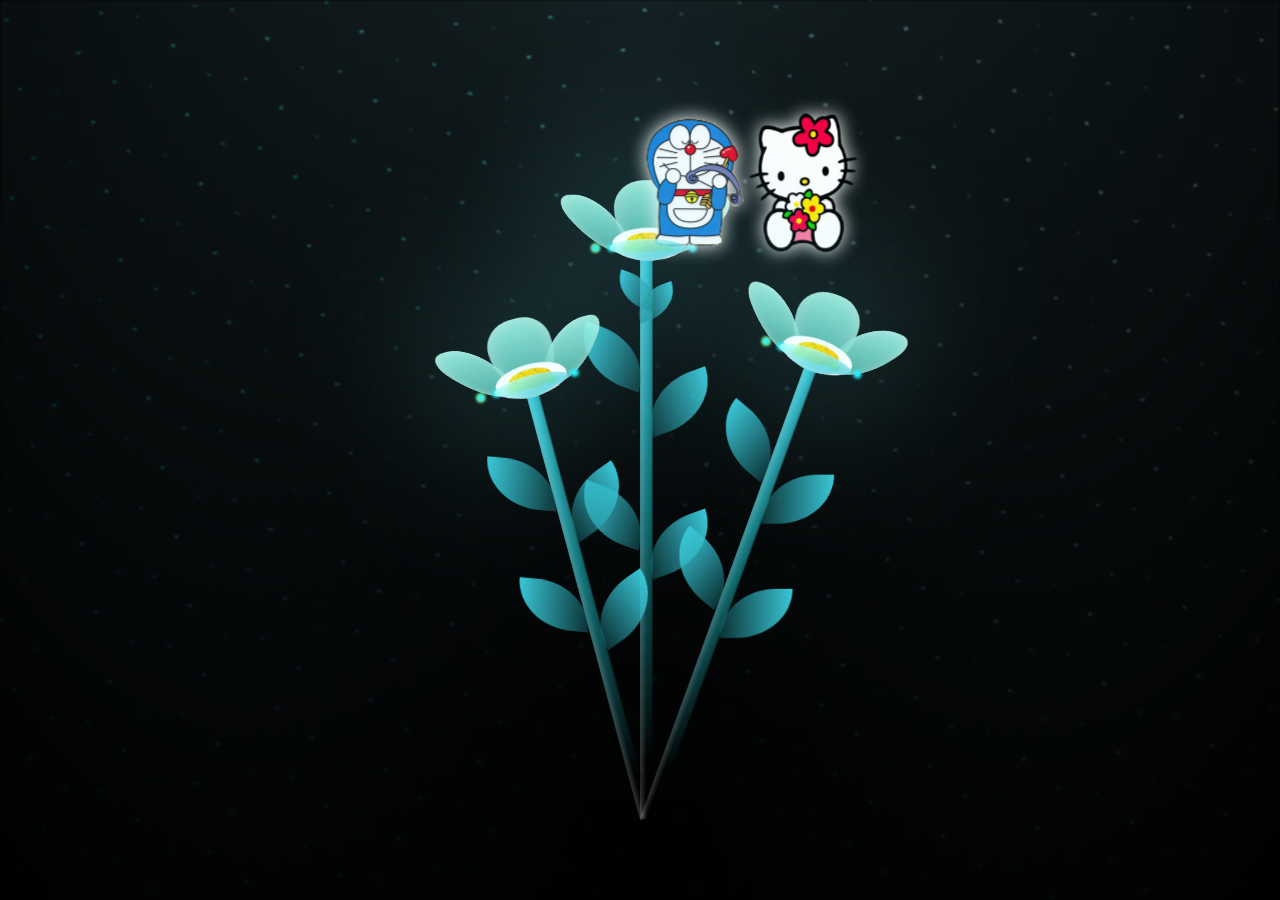
==== commit 8355af38: "Update flower.html" ====
--- a/flower.html
+++ b/flower.html
@@ -1,90 +1,118 @@
 <!DOCTYPE html>
 <html lang="en">
 <head>
-<meta charset="UTF-8">
-<meta http-equiv="X-UA-Compatible" content="IE=edge">
-<meta name="viewport" content="width=device-width, initial-scale=1.0">
-<link rel="stylesheet" href="css/main.css">
-<link rel="icon" href="img/flowers.png" type="image/x-icon">
-<title>Flowers</title>
+    <meta charset="UTF-8">
+    <meta http-equiv="X-UA-Compatible" content="IE=edge">
+    <meta name="viewport" content="width=device-width, initial-scale=1.0">
+    <link rel="stylesheet" href="css/main.css">
+    <link rel="icon" href="img/flowers.png" type="image/x-icon">
+    <title>Flowers</title>
 </head>
 <body class="container">
+    <!-- Background malam -->
+    <div class="night"></div>
 
-<audio id="bgm" loop>
-  <source src="music/lagu.mp3" type="audio/mpeg">
-</audio>
+    <!-- Bunga & daun -->
+    <div class="flowers">
+        <!-- Flower 1 -->
+        <div class="flower flower--1">
+            <div class="flower__leafs flower__leafs--1">
+                <div class="flower__leaf flower__leaf--1"></div>
+                <div class="flower__leaf flower__leaf--2"></div>
+                <div class="flower__leaf flower__leaf--3"></div>
+                <div class="flower__leaf flower__leaf--4"></div>
+                <div class="flower__white-circle"></div>
 
-<!-- Malam / background -->
-<div class="night"></div>
+                <div class="flower__light flower__light--1"></div>
+                <div class="flower__light flower__light--2"></div>
+                <div class="flower__light flower__light--3"></div>
+                <div class="flower__light flower__light--4"></div>
+                <div class="flower__light flower__light--5"></div>
+                <div class="flower__light flower__light--6"></div>
+                <div class="flower__light flower__light--7"></div>
+                <div class="flower__light flower__light--8"></div>
 
-<!-- Bunga dan daun -->
-<div class="flowers">
-  <!-- Flower 1 -->
-  <div class="flower flower--1">
-    <div class="flower__leafs flower__leafs--1">
-      <div class="flower__leaf flower__leaf--1"></div>
-      <div class="flower__leaf flower__leaf--2"></div>
-      <div class="flower__leaf flower__leaf--3"></div>
-      <div class="flower__leaf flower__leaf--4"></div>
-      <div class="flower__white-circle"></div>
+                <div class="characters">
+                    <img src="img/doraemon.png" class="char doraemon">
+                    <img src="img/hello-kitty.png" class="char kitty">
+                </div>
+            </div>
 
-      <div class="flower__light flower__light--1"></div>
-      <div class="flower__light flower__light--2"></div>
-      <div class="flower__light flower__light--3"></div>
-      <div class="flower__light flower__light--4"></div>
+            <div class="flower__line">
+                <div class="flower__line__leaf flower__line__leaf--1"></div>
+                <div class="flower__line__leaf flower__line__leaf--2"></div>
+                <div class="flower__line__leaf flower__line__leaf--3"></div>
+                <div class="flower__line__leaf flower__line__leaf--4"></div>
+                <div class="flower__line__leaf flower__line__leaf--5"></div>
+                <div class="flower__line__leaf flower__line__leaf--6"></div>
+            </div>
+        </div>
+
+        <!-- Flower 2 dan 3 (kopi struktur sama) -->
+        <div class="flower flower--2">
+            <div class="flower__leafs flower__leafs--2">
+                <div class="flower__leaf flower__leaf--1"></div>
+                <div class="flower__leaf flower__leaf--2"></div>
+                <div class="flower__leaf flower__leaf--3"></div>
+                <div class="flower__leaf flower__leaf--4"></div>
+                <div class="flower__white-circle"></div>
+
+                <div class="flower__light flower__light--1"></div>
+                <div class="flower__light flower__light--2"></div>
+                <div class="flower__light flower__light--3"></div>
+                <div class="flower__light flower__light--4"></div>
+                <div class="flower__light flower__light--5"></div>
+                <div class="flower__light flower__light--6"></div>
+                <div class="flower__light flower__light--7"></div>
+                <div class="flower__light flower__light--8"></div>
+            </div>
+            <div class="flower__line">
+                <div class="flower__line__leaf flower__line__leaf--1"></div>
+                <div class="flower__line__leaf flower__line__leaf--2"></div>
+                <div class="flower__line__leaf flower__line__leaf--3"></div>
+                <div class="flower__line__leaf flower__line__leaf--4"></div>
+            </div>
+        </div>
+
+        <div class="flower flower--3">
+            <div class="flower__leafs flower__leafs--3">
+                <div class="flower__leaf flower__leaf--1"></div>
+                <div class="flower__leaf flower__leaf--2"></div>
+                <div class="flower__leaf flower__leaf--3"></div>
+                <div class="flower__leaf flower__leaf--4"></div>
+                <div class="flower__white-circle"></div>
+
+                <div class="flower__light flower__light--1"></div>
+                <div class="flower__light flower__light--2"></div>
+                <div class="flower__light flower__light--3"></div>
+                <div class="flower__light flower__light--4"></div>
+                <div class="flower__light flower__light--5"></div>
+                <div class="flower__light flower__light--6"></div>
+                <div class="flower__light flower__light--7"></div>
+                <div class="flower__light flower__light--8"></div>
+            </div>
+            <div class="flower__line">
+                <div class="flower__line__leaf flower__line__leaf--1"></div>
+                <div class="flower__line__leaf flower__line__leaf--2"></div>
+                <div class="flower__line__leaf flower__line__leaf--3"></div>
+                <div class="flower__line__leaf flower__line__leaf--4"></div>
+            </div>
+        </div>
     </div>
-    <div class="flower__line">
-      <div class="flower__line__leaf flower__line__leaf--1"></div>
-      <div class="flower__line__leaf flower__line__leaf--2"></div>
-    </div>
-  </div>
 
-  <!-- Flower 2 -->
-  <div class="flower flower--2">
-    <div class="flower__leafs flower__leafs--2">
-      <div class="flower__leaf flower__leaf--1"></div>
-      <div class="flower__leaf flower__leaf--2"></div>
-      <div class="flower__leaf flower__leaf--3"></div>
-      <div class="flower__leaf flower__leaf--4"></div>
-      <div class="flower__white-circle"></div>
+    <!-- Musik autoplay -->
+    <audio id="bgm" autoplay loop muted>
+        <source src="music/lagu.mp3" type="audio/mp3">
+    </audio>
 
-      <div class="flower__light flower__light--1"></div>
-      <div class="flower__light flower__light--2"></div>
-      <div class="flower__light flower__light--3"></div>
-      <div class="flower__light flower__light--4"></div>
-    </div>
-    <div class="flower__line">
-      <div class="flower__line__leaf flower__line__leaf--1"></div>
-    </div>
-  </div>
-
-  <!-- Karakter -->
-  <div class="characters">
-    <img src="img/doraemon.png" class="char doraemon">
-    <img src="img/hello-kitty.png" class="char kitty">
-  </div>
-
-  <!-- Daun panjang & daun kecil animasi -->
-  <div class="long-g long-g--0">
-    <div class="leaf leaf--0"></div>
-    <div class="leaf leaf--1"></div>
-  </div>
-  <div class="long-g long-g--1">
-    <div class="leaf leaf--0"></div>
-    <div class="leaf leaf--1"></div>
-  </div>
-
-  <!-- Tambah daun lain sesuai desain lama -->
-</div>
-
-<script>
-  // Audio autoplay fallback
-  window.addEventListener("load", () => {
-    const audio = document.getElementById("bgm");
-    audio.play().catch(() => {
-      document.body.addEventListener("click", () => audio.play(), { once: true });
-    });
-  });
-</script>
+    <script>
+      window.addEventListener("load", () => {
+        const audio = document.getElementById("bgm");
+        audio.muted = false;
+        audio.play().catch(() => {
+          document.body.addEventListener("click", () => audio.play(), { once: true });
+        });
+      });
+    </script>
 </body>
 </html>
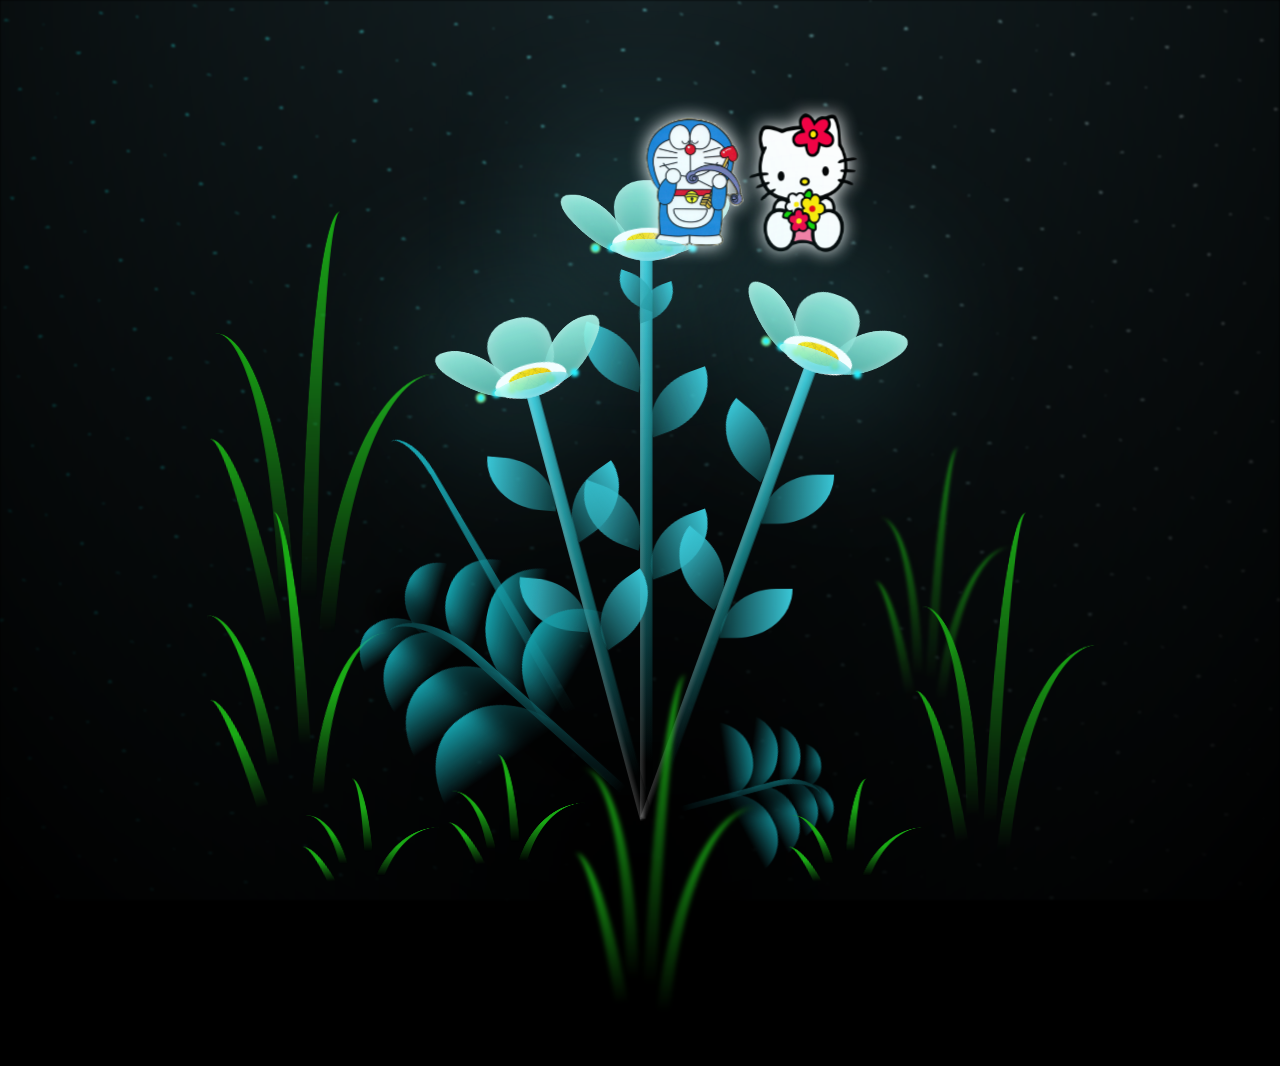
==== commit 5e2f862a: "Update flower.html" ====
--- a/flower.html
+++ b/flower.html
@@ -37,7 +37,6 @@
                     <img src="img/hello-kitty.png" class="char kitty">
                 </div>
             </div>
-
             <div class="flower__line">
                 <div class="flower__line__leaf flower__line__leaf--1"></div>
                 <div class="flower__line__leaf flower__line__leaf--2"></div>
@@ -48,7 +47,7 @@
             </div>
         </div>
 
-        <!-- Flower 2 dan 3 (kopi struktur sama) -->
+        <!-- Flower 2 -->
         <div class="flower flower--2">
             <div class="flower__leafs flower__leafs--2">
                 <div class="flower__leaf flower__leaf--1"></div>
@@ -74,6 +73,7 @@
             </div>
         </div>
 
+        <!-- Flower 3 -->
         <div class="flower flower--3">
             <div class="flower__leafs flower__leafs--3">
                 <div class="flower__leaf flower__leaf--1"></div>
@@ -98,6 +98,97 @@
                 <div class="flower__line__leaf flower__line__leaf--4"></div>
             </div>
         </div>
+
+        <!-- Daun & tumbuh -->
+        <div class="grow-ans" style="--d:1.2s">
+            <div class="flower__g-long">
+                <div class="flower__g-long__top"></div>
+                <div class="flower__g-long__bottom"></div>
+            </div>
+        </div>
+
+        <!-- Rumput tumbuh -->
+        <div class="growing-grass">
+            <div class="flower__grass flower__grass--1">
+                <div class="flower__grass--top"></div>
+                <div class="flower__grass--bottom"></div>
+                <div class="flower__grass__leaf flower__grass__leaf--1"></div>
+                <div class="flower__grass__leaf flower__grass__leaf--2"></div>
+                <div class="flower__grass__leaf flower__grass__leaf--3"></div>
+                <div class="flower__grass__leaf flower__grass__leaf--4"></div>
+                <div class="flower__grass__leaf flower__grass__leaf--5"></div>
+                <div class="flower__grass__leaf flower__grass__leaf--6"></div>
+                <div class="flower__grass__leaf flower__grass__leaf--7"></div>
+                <div class="flower__grass__leaf flower__grass__leaf--8"></div>
+                <div class="flower__grass__overlay"></div>
+            </div>
+        </div>
+
+        <div class="growing-grass">
+            <div class="flower__grass flower__grass--2">
+                <div class="flower__grass--top"></div>
+                <div class="flower__grass--bottom"></div>
+                <div class="flower__grass__leaf flower__grass__leaf--1"></div>
+                <div class="flower__grass__leaf flower__grass__leaf--2"></div>
+                <div class="flower__grass__leaf flower__grass__leaf--3"></div>
+                <div class="flower__grass__leaf flower__grass__leaf--4"></div>
+                <div class="flower__grass__leaf flower__grass__leaf--5"></div>
+                <div class="flower__grass__leaf flower__grass__leaf--6"></div>
+                <div class="flower__grass__leaf flower__grass__leaf--7"></div>
+                <div class="flower__grass__leaf flower__grass__leaf--8"></div>
+                <div class="flower__grass__overlay"></div>
+            </div>
+        </div>
+
+        <!-- Daun panjang tambahan (semua long-g 0-7) -->
+        <div class="long-g long-g--0">
+            <div class="grow-ans" style="--d:3s"><div class="leaf leaf--0"></div></div>
+            <div class="grow-ans" style="--d:2.2s"><div class="leaf leaf--1"></div></div>
+            <div class="grow-ans" style="--d:3.4s"><div class="leaf leaf--2"></div></div>
+            <div class="grow-ans" style="--d:3.6s"><div class="leaf leaf--3"></div></div>
+        </div>
+        <div class="long-g long-g--1">
+            <div class="grow-ans" style="--d:3.6s"><div class="leaf leaf--0"></div></div>
+            <div class="grow-ans" style="--d:3.8s"><div class="leaf leaf--1"></div></div>
+            <div class="grow-ans" style="--d:4s"><div class="leaf leaf--2"></div></div>
+            <div class="grow-ans" style="--d:4.2s"><div class="leaf leaf--3"></div></div>
+        </div>
+        <div class="long-g long-g--2">
+            <div class="grow-ans" style="--d:4s"><div class="leaf leaf--0"></div></div>
+            <div class="grow-ans" style="--d:4.2s"><div class="leaf leaf--1"></div></div>
+            <div class="grow-ans" style="--d:4.4s"><div class="leaf leaf--2"></div></div>
+            <div class="grow-ans" style="--d:4.6s"><div class="leaf leaf--3"></div></div>
+        </div>
+        <div class="long-g long-g--3">
+            <div class="grow-ans" style="--d:4s"><div class="leaf leaf--0"></div></div>
+            <div class="grow-ans" style="--d:4.2s"><div class="leaf leaf--1"></div></div>
+            <div class="grow-ans" style="--d:3s"><div class="leaf leaf--2"></div></div>
+            <div class="grow-ans" style="--d:3.6s"><div class="leaf leaf--3"></div></div>
+        </div>
+        <div class="long-g long-g--4">
+            <div class="grow-ans" style="--d:4s"><div class="leaf leaf--0"></div></div>
+            <div class="grow-ans" style="--d:4.2s"><div class="leaf leaf--1"></div></div>
+            <div class="grow-ans" style="--d:3s"><div class="leaf leaf--2"></div></div>
+            <div class="grow-ans" style="--d:3.6s"><div class="leaf leaf--3"></div></div>
+        </div>
+        <div class="long-g long-g--5">
+            <div class="grow-ans" style="--d:4s"><div class="leaf leaf--0"></div></div>
+            <div class="grow-ans" style="--d:4.2s"><div class="leaf leaf--1"></div></div>
+            <div class="grow-ans" style="--d:3s"><div class="leaf leaf--2"></div></div>
+            <div class="grow-ans" style="--d:3.6s"><div class="leaf leaf--3"></div></div>
+        </div>
+        <div class="long-g long-g--6">
+            <div class="grow-ans" style="--d:4.2s"><div class="leaf leaf--0"></div></div>
+            <div class="grow-ans" style="--d:4.4s"><div class="leaf leaf--1"></div></div>
+            <div class="grow-ans" style="--d:4.6s"><div class="leaf leaf--2"></div></div>
+            <div class="grow-ans" style="--d:4.8s"><div class="leaf leaf--3"></div></div>
+        </div>
+        <div class="long-g long-g--7">
+            <div class="grow-ans" style="--d:3s"><div class="leaf leaf--0"></div></div>
+            <div class="grow-ans" style="--d:3.2s"><div class="leaf leaf--1"></div></div>
+            <div class="grow-ans" style="--d:3.5s"><div class="leaf leaf--2"></div></div>
+            <div class="grow-ans" style="--d:3.6s"><div class="leaf leaf--3"></div></div>
+        </div>
     </div>
 
     <!-- Musik autoplay -->
@@ -106,13 +197,13 @@
     </audio>
 
     <script>
-      window.addEventListener("load", () => {
-        const audio = document.getElementById("bgm");
-        audio.muted = false;
-        audio.play().catch(() => {
-          document.body.addEventListener("click", () => audio.play(), { once: true });
+        window.addEventListener("load", () => {
+            const audio = document.getElementById("bgm");
+            audio.muted = false;
+            audio.play().catch(() => {
+                document.body.addEventListener("click", () => audio.play(), { once: true });
+            });
         });
-      });
     </script>
 </body>
 </html>
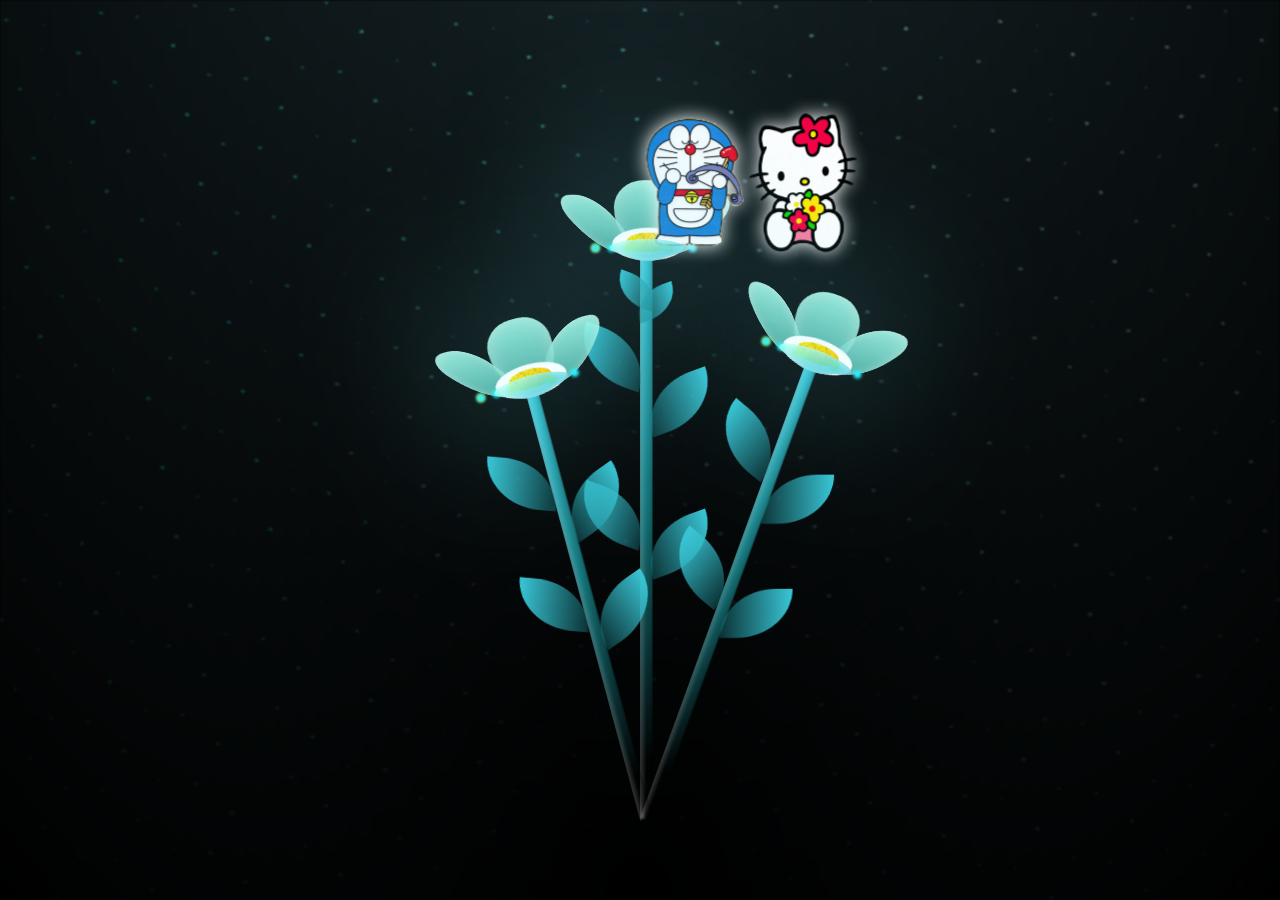
==== commit 52e795c8: "Update flower.html" ====
--- a/flower.html
+++ b/flower.html
@@ -1,209 +1,135 @@
 <!DOCTYPE html>
 <html lang="en">
 <head>
-    <meta charset="UTF-8">
-    <meta http-equiv="X-UA-Compatible" content="IE=edge">
-    <meta name="viewport" content="width=device-width, initial-scale=1.0">
-    <link rel="stylesheet" href="css/main.css">
-    <link rel="icon" href="img/flowers.png" type="image/x-icon">
-    <title>Flowers</title>
+<meta charset="UTF-8">
+<meta http-equiv="X-UA-Compatible" content="IE=edge">
+<meta name="viewport" content="width=device-width, initial-scale=1.0">
+<link rel="stylesheet" href="css/main.css">
+<link rel="icon" href="img/flowers.png" type="image/x-icon">
+<title>Flowers Animation</title>
 </head>
 <body class="container">
-    <!-- Background malam -->
-    <div class="night"></div>
 
-    <!-- Bunga & daun -->
-    <div class="flowers">
-        <!-- Flower 1 -->
-        <div class="flower flower--1">
-            <div class="flower__leafs flower__leafs--1">
-                <div class="flower__leaf flower__leaf--1"></div>
-                <div class="flower__leaf flower__leaf--2"></div>
-                <div class="flower__leaf flower__leaf--3"></div>
-                <div class="flower__leaf flower__leaf--4"></div>
-                <div class="flower__white-circle"></div>
+<!-- Audio background -->
+<audio autoplay loop>
+    <source src="music/lagu.mp3" type="audio/mpeg">
+</audio>
 
-                <div class="flower__light flower__light--1"></div>
-                <div class="flower__light flower__light--2"></div>
-                <div class="flower__light flower__light--3"></div>
-                <div class="flower__light flower__light--4"></div>
-                <div class="flower__light flower__light--5"></div>
-                <div class="flower__light flower__light--6"></div>
-                <div class="flower__light flower__light--7"></div>
-                <div class="flower__light flower__light--8"></div>
+<!-- Latar malam -->
+<div class="night"></div>
 
-                <div class="characters">
-                    <img src="img/doraemon.png" class="char doraemon">
-                    <img src="img/hello-kitty.png" class="char kitty">
-                </div>
-            </div>
-            <div class="flower__line">
-                <div class="flower__line__leaf flower__line__leaf--1"></div>
-                <div class="flower__line__leaf flower__line__leaf--2"></div>
-                <div class="flower__line__leaf flower__line__leaf--3"></div>
-                <div class="flower__line__leaf flower__line__leaf--4"></div>
-                <div class="flower__line__leaf flower__line__leaf--5"></div>
-                <div class="flower__line__leaf flower__line__leaf--6"></div>
-            </div>
-        </div>
+<!-- Bunga dan animasi -->
+<div class="flowers">
 
-        <!-- Flower 2 -->
-        <div class="flower flower--2">
-            <div class="flower__leafs flower__leafs--2">
-                <div class="flower__leaf flower__leaf--1"></div>
-                <div class="flower__leaf flower__leaf--2"></div>
-                <div class="flower__leaf flower__leaf--3"></div>
-                <div class="flower__leaf flower__leaf--4"></div>
-                <div class="flower__white-circle"></div>
+  <!-- Flower 1 -->
+  <div class="flower flower--1">
+    <div class="flower__leafs flower__leafs--1">
+      <div class="flower__leaf flower__leaf--1"></div>
+      <div class="flower__leaf flower__leaf--2"></div>
+      <div class="flower__leaf flower__leaf--3"></div>
+      <div class="flower__leaf flower__leaf--4"></div>
+      <div class="flower__white-circle"></div>
 
-                <div class="flower__light flower__light--1"></div>
-                <div class="flower__light flower__light--2"></div>
-                <div class="flower__light flower__light--3"></div>
-                <div class="flower__light flower__light--4"></div>
-                <div class="flower__light flower__light--5"></div>
-                <div class="flower__light flower__light--6"></div>
-                <div class="flower__light flower__light--7"></div>
-                <div class="flower__light flower__light--8"></div>
-            </div>
-            <div class="flower__line">
-                <div class="flower__line__leaf flower__line__leaf--1"></div>
-                <div class="flower__line__leaf flower__line__leaf--2"></div>
-                <div class="flower__line__leaf flower__line__leaf--3"></div>
-                <div class="flower__line__leaf flower__line__leaf--4"></div>
-            </div>
-        </div>
+      <div class="flower__light flower__light--1"></div>
+      <div class="flower__light flower__light--2"></div>
+      <div class="flower__light flower__light--3"></div>
+      <div class="flower__light flower__light--4"></div>
+      <div class="flower__light flower__light--5"></div>
+      <div class="flower__light flower__light--6"></div>
+      <div class="flower__light flower__light--7"></div>
+      <div class="flower__light flower__light--8"></div>
 
-        <!-- Flower 3 -->
-        <div class="flower flower--3">
-            <div class="flower__leafs flower__leafs--3">
-                <div class="flower__leaf flower__leaf--1"></div>
-                <div class="flower__leaf flower__leaf--2"></div>
-                <div class="flower__leaf flower__leaf--3"></div>
-                <div class="flower__leaf flower__leaf--4"></div>
-                <div class="flower__white-circle"></div>
-
-                <div class="flower__light flower__light--1"></div>
-                <div class="flower__light flower__light--2"></div>
-                <div class="flower__light flower__light--3"></div>
-                <div class="flower__light flower__light--4"></div>
-                <div class="flower__light flower__light--5"></div>
-                <div class="flower__light flower__light--6"></div>
-                <div class="flower__light flower__light--7"></div>
-                <div class="flower__light flower__light--8"></div>
-            </div>
-            <div class="flower__line">
-                <div class="flower__line__leaf flower__line__leaf--1"></div>
-                <div class="flower__line__leaf flower__line__leaf--2"></div>
-                <div class="flower__line__leaf flower__line__leaf--3"></div>
-                <div class="flower__line__leaf flower__line__leaf--4"></div>
-            </div>
-        </div>
-
-        <!-- Daun & tumbuh -->
-        <div class="grow-ans" style="--d:1.2s">
-            <div class="flower__g-long">
-                <div class="flower__g-long__top"></div>
-                <div class="flower__g-long__bottom"></div>
-            </div>
-        </div>
-
-        <!-- Rumput tumbuh -->
-        <div class="growing-grass">
-            <div class="flower__grass flower__grass--1">
-                <div class="flower__grass--top"></div>
-                <div class="flower__grass--bottom"></div>
-                <div class="flower__grass__leaf flower__grass__leaf--1"></div>
-                <div class="flower__grass__leaf flower__grass__leaf--2"></div>
-                <div class="flower__grass__leaf flower__grass__leaf--3"></div>
-                <div class="flower__grass__leaf flower__grass__leaf--4"></div>
-                <div class="flower__grass__leaf flower__grass__leaf--5"></div>
-                <div class="flower__grass__leaf flower__grass__leaf--6"></div>
-                <div class="flower__grass__leaf flower__grass__leaf--7"></div>
-                <div class="flower__grass__leaf flower__grass__leaf--8"></div>
-                <div class="flower__grass__overlay"></div>
-            </div>
-        </div>
-
-        <div class="growing-grass">
-            <div class="flower__grass flower__grass--2">
-                <div class="flower__grass--top"></div>
-                <div class="flower__grass--bottom"></div>
-                <div class="flower__grass__leaf flower__grass__leaf--1"></div>
-                <div class="flower__grass__leaf flower__grass__leaf--2"></div>
-                <div class="flower__grass__leaf flower__grass__leaf--3"></div>
-                <div class="flower__grass__leaf flower__grass__leaf--4"></div>
-                <div class="flower__grass__leaf flower__grass__leaf--5"></div>
-                <div class="flower__grass__leaf flower__grass__leaf--6"></div>
-                <div class="flower__grass__leaf flower__grass__leaf--7"></div>
-                <div class="flower__grass__leaf flower__grass__leaf--8"></div>
-                <div class="flower__grass__overlay"></div>
-            </div>
-        </div>
-
-        <!-- Daun panjang tambahan (semua long-g 0-7) -->
-        <div class="long-g long-g--0">
-            <div class="grow-ans" style="--d:3s"><div class="leaf leaf--0"></div></div>
-            <div class="grow-ans" style="--d:2.2s"><div class="leaf leaf--1"></div></div>
-            <div class="grow-ans" style="--d:3.4s"><div class="leaf leaf--2"></div></div>
-            <div class="grow-ans" style="--d:3.6s"><div class="leaf leaf--3"></div></div>
-        </div>
-        <div class="long-g long-g--1">
-            <div class="grow-ans" style="--d:3.6s"><div class="leaf leaf--0"></div></div>
-            <div class="grow-ans" style="--d:3.8s"><div class="leaf leaf--1"></div></div>
-            <div class="grow-ans" style="--d:4s"><div class="leaf leaf--2"></div></div>
-            <div class="grow-ans" style="--d:4.2s"><div class="leaf leaf--3"></div></div>
-        </div>
-        <div class="long-g long-g--2">
-            <div class="grow-ans" style="--d:4s"><div class="leaf leaf--0"></div></div>
-            <div class="grow-ans" style="--d:4.2s"><div class="leaf leaf--1"></div></div>
-            <div class="grow-ans" style="--d:4.4s"><div class="leaf leaf--2"></div></div>
-            <div class="grow-ans" style="--d:4.6s"><div class="leaf leaf--3"></div></div>
-        </div>
-        <div class="long-g long-g--3">
-            <div class="grow-ans" style="--d:4s"><div class="leaf leaf--0"></div></div>
-            <div class="grow-ans" style="--d:4.2s"><div class="leaf leaf--1"></div></div>
-            <div class="grow-ans" style="--d:3s"><div class="leaf leaf--2"></div></div>
-            <div class="grow-ans" style="--d:3.6s"><div class="leaf leaf--3"></div></div>
-        </div>
-        <div class="long-g long-g--4">
-            <div class="grow-ans" style="--d:4s"><div class="leaf leaf--0"></div></div>
-            <div class="grow-ans" style="--d:4.2s"><div class="leaf leaf--1"></div></div>
-            <div class="grow-ans" style="--d:3s"><div class="leaf leaf--2"></div></div>
-            <div class="grow-ans" style="--d:3.6s"><div class="leaf leaf--3"></div></div>
-        </div>
-        <div class="long-g long-g--5">
-            <div class="grow-ans" style="--d:4s"><div class="leaf leaf--0"></div></div>
-            <div class="grow-ans" style="--d:4.2s"><div class="leaf leaf--1"></div></div>
-            <div class="grow-ans" style="--d:3s"><div class="leaf leaf--2"></div></div>
-            <div class="grow-ans" style="--d:3.6s"><div class="leaf leaf--3"></div></div>
-        </div>
-        <div class="long-g long-g--6">
-            <div class="grow-ans" style="--d:4.2s"><div class="leaf leaf--0"></div></div>
-            <div class="grow-ans" style="--d:4.4s"><div class="leaf leaf--1"></div></div>
-            <div class="grow-ans" style="--d:4.6s"><div class="leaf leaf--2"></div></div>
-            <div class="grow-ans" style="--d:4.8s"><div class="leaf leaf--3"></div></div>
-        </div>
-        <div class="long-g long-g--7">
-            <div class="grow-ans" style="--d:3s"><div class="leaf leaf--0"></div></div>
-            <div class="grow-ans" style="--d:3.2s"><div class="leaf leaf--1"></div></div>
-            <div class="grow-ans" style="--d:3.5s"><div class="leaf leaf--2"></div></div>
-            <div class="grow-ans" style="--d:3.6s"><div class="leaf leaf--3"></div></div>
-        </div>
+      <!-- Karakter -->
+      <div class="characters">
+        <img src="img/doraemon.png" class="char doraemon">
+        <img src="img/hello-kitty.png" class="char kitty">
+      </div>
     </div>
 
-    <!-- Musik autoplay -->
-    <audio id="bgm" autoplay loop muted>
-        <source src="music/lagu.mp3" type="audio/mp3">
-    </audio>
+    <!-- Batang bunga -->
+    <div class="flower__line">
+      <div class="flower__line__leaf flower__line__leaf--1"></div>
+      <div class="flower__line__leaf flower__line__leaf--2"></div>
+      <div class="flower__line__leaf flower__line__leaf--3"></div>
+      <div class="flower__line__leaf flower__line__leaf--4"></div>
+      <div class="flower__line__leaf flower__line__leaf--5"></div>
+      <div class="flower__line__leaf flower__line__leaf--6"></div>
+    </div>
+  </div>
 
-    <script>
-        window.addEventListener("load", () => {
-            const audio = document.getElementById("bgm");
-            audio.muted = false;
-            audio.play().catch(() => {
-                document.body.addEventListener("click", () => audio.play(), { once: true });
-            });
-        });
-    </script>
+  <!-- Flower 2 -->
+  <div class="flower flower--2">
+    <div class="flower__leafs flower__leafs--2">
+      <div class="flower__leaf flower__leaf--1"></div>
+      <div class="flower__leaf flower__leaf--2"></div>
+      <div class="flower__leaf flower__leaf--3"></div>
+      <div class="flower__leaf flower__leaf--4"></div>
+      <div class="flower__white-circle"></div>
+
+      <div class="flower__light flower__light--1"></div>
+      <div class="flower__light flower__light--2"></div>
+      <div class="flower__light flower__light--3"></div>
+      <div class="flower__light flower__light--4"></div>
+      <div class="flower__light flower__light--5"></div>
+      <div class="flower__light flower__light--6"></div>
+      <div class="flower__light flower__light--7"></div>
+      <div class="flower__light flower__light--8"></div>
+    </div>
+
+    <div class="flower__line">
+      <div class="flower__line__leaf flower__line__leaf--1"></div>
+      <div class="flower__line__leaf flower__line__leaf--2"></div>
+      <div class="flower__line__leaf flower__line__leaf--3"></div>
+      <div class="flower__line__leaf flower__line__leaf--4"></div>
+    </div>
+  </div>
+
+  <!-- Flower 3 -->
+  <div class="flower flower--3">
+    <div class="flower__leafs flower__leafs--3">
+      <div class="flower__leaf flower__leaf--1"></div>
+      <div class="flower__leaf flower__leaf--2"></div>
+      <div class="flower__leaf flower__leaf--3"></div>
+      <div class="flower__leaf flower__leaf--4"></div>
+      <div class="flower__white-circle"></div>
+
+      <div class="flower__light flower__light--1"></div>
+      <div class="flower__light flower__light--2"></div>
+      <div class="flower__light flower__light--3"></div>
+      <div class="flower__light flower__light--4"></div>
+      <div class="flower__light flower__light--5"></div>
+      <div class="flower__light flower__light--6"></div>
+      <div class="flower__light flower__light--7"></div>
+      <div class="flower__light flower__light--8"></div>
+    </div>
+
+    <div class="flower__line">
+      <div class="flower__line__leaf flower__line__leaf--1"></div>
+      <div class="flower__line__leaf flower__line__leaf--2"></div>
+      <div class="flower__line__leaf flower__line__leaf--3"></div>
+      <div class="flower__line__leaf flower__line__leaf--4"></div>
+    </div>
+  </div>
+
+</div>
+
+<!-- Daun & Rumput -->
+<div class="growing-grass">
+  <div class="flower__grass flower__grass--1">
+    <div class="flower__grass--top"></div>
+    <div class="flower__grass--bottom"></div>
+    <div class="flower__grass__leaf flower__grass__leaf--1"></div>
+    <div class="flower__grass__leaf flower__grass__leaf--2"></div>
+    <div class="flower__grass__leaf flower__grass__leaf--3"></div>
+    <div class="flower__grass__leaf flower__grass__leaf--4"></div>
+    <div class="flower__grass__leaf flower__grass__leaf--5"></div>
+    <div class="flower__grass__leaf flower__grass__leaf--6"></div>
+    <div class="flower__grass__leaf flower__grass__leaf--7"></div>
+    <div class="flower__grass__leaf flower__grass__leaf--8"></div>
+    <div class="flower__grass__overlay"></div>
+  </div>
+</div>
+
+<script src="js/main.js"></script>
 </body>
 </html>
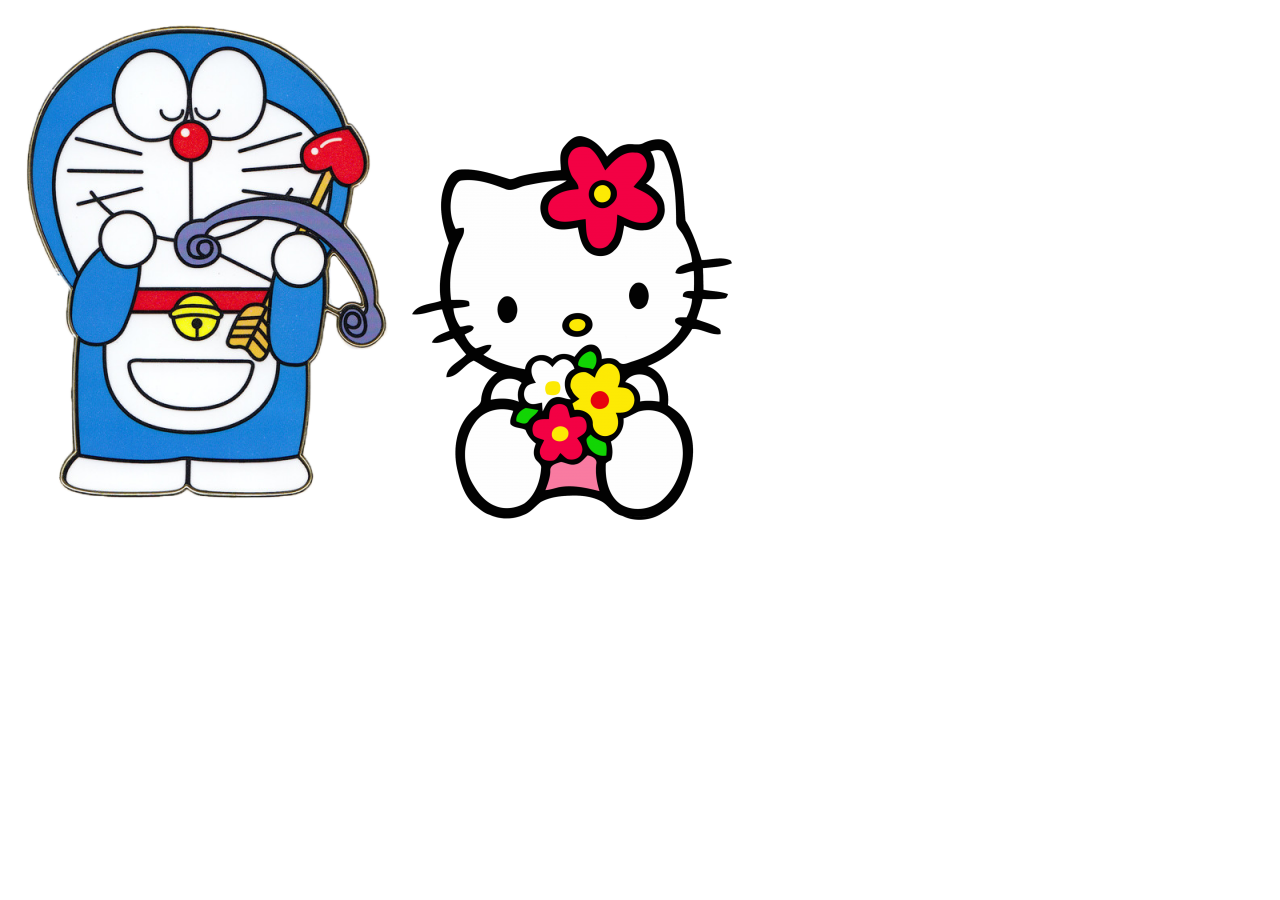
==== commit c6b5042d: "Update flower.html" ====
--- a/flower.html
+++ b/flower.html
@@ -1,135 +1,32 @@
-<!DOCTYPE html>
-<html lang="en">
-<head>
-<meta charset="UTF-8">
-<meta http-equiv="X-UA-Compatible" content="IE=edge">
-<meta name="viewport" content="width=device-width, initial-scale=1.0">
-<link rel="stylesheet" href="css/main.css">
-<link rel="icon" href="img/flowers.png" type="image/x-icon">
-<title>Flowers Animation</title>
+<title>flowers</title>
 </head>
 <body class="container">
+  <!-- Pembuat code: https://codepen.io/mdusmanansari/pen/BamepLe -->
+ 
+    <audio autoplay loop>
+  <source src="music/lagu.mp3" type="audio/mpeg">
+</audio>
+<div class="night"></div>
+<div class="flowers">
+<div class="flower flower--1">
+<div class="flower__leafs flower__leafs--1">
+<div class="flower__leaf flower__leaf--1"></div>
+<div class="flower__leaf flower__leaf--2"></div>
+<div class="flower__leaf flower__leaf--3"></div>
+<div class="flower__leaf flower__leaf--4"></div>
+<div class="flower__white-circle"></div>
 
-<!-- Audio background -->
-<audio autoplay loop>
-    <source src="music/lagu.mp3" type="audio/mpeg">
-</audio>
-
-<!-- Latar malam -->
-<div class="night"></div>
-
-<!-- Bunga dan animasi -->
-<div class="flowers">
-
-  <!-- Flower 1 -->
-  <div class="flower flower--1">
-    <div class="flower__leafs flower__leafs--1">
-      <div class="flower__leaf flower__leaf--1"></div>
-      <div class="flower__leaf flower__leaf--2"></div>
-      <div class="flower__leaf flower__leaf--3"></div>
-      <div class="flower__leaf flower__leaf--4"></div>
-      <div class="flower__white-circle"></div>
-
-      <div class="flower__light flower__light--1"></div>
-      <div class="flower__light flower__light--2"></div>
-      <div class="flower__light flower__light--3"></div>
-      <div class="flower__light flower__light--4"></div>
-      <div class="flower__light flower__light--5"></div>
-      <div class="flower__light flower__light--6"></div>
-      <div class="flower__light flower__light--7"></div>
-      <div class="flower__light flower__light--8"></div>
-
-      <!-- Karakter -->
-      <div class="characters">
-        <img src="img/doraemon.png" class="char doraemon">
-        <img src="img/hello-kitty.png" class="char kitty">
-      </div>
-    </div>
-
-    <!-- Batang bunga -->
-    <div class="flower__line">
-      <div class="flower__line__leaf flower__line__leaf--1"></div>
-      <div class="flower__line__leaf flower__line__leaf--2"></div>
-      <div class="flower__line__leaf flower__line__leaf--3"></div>
-      <div class="flower__line__leaf flower__line__leaf--4"></div>
-      <div class="flower__line__leaf flower__line__leaf--5"></div>
-      <div class="flower__line__leaf flower__line__leaf--6"></div>
-    </div>
-  </div>
-
-  <!-- Flower 2 -->
-  <div class="flower flower--2">
-    <div class="flower__leafs flower__leafs--2">
-      <div class="flower__leaf flower__leaf--1"></div>
-      <div class="flower__leaf flower__leaf--2"></div>
-      <div class="flower__leaf flower__leaf--3"></div>
-      <div class="flower__leaf flower__leaf--4"></div>
-      <div class="flower__white-circle"></div>
-
-      <div class="flower__light flower__light--1"></div>
-      <div class="flower__light flower__light--2"></div>
-      <div class="flower__light flower__light--3"></div>
-      <div class="flower__light flower__light--4"></div>
-      <div class="flower__light flower__light--5"></div>
-      <div class="flower__light flower__light--6"></div>
-      <div class="flower__light flower__light--7"></div>
-      <div class="flower__light flower__light--8"></div>
-    </div>
-
-    <div class="flower__line">
-      <div class="flower__line__leaf flower__line__leaf--1"></div>
-      <div class="flower__line__leaf flower__line__leaf--2"></div>
-      <div class="flower__line__leaf flower__line__leaf--3"></div>
-      <div class="flower__line__leaf flower__line__leaf--4"></div>
-    </div>
-  </div>
-
-  <!-- Flower 3 -->
-  <div class="flower flower--3">
-    <div class="flower__leafs flower__leafs--3">
-      <div class="flower__leaf flower__leaf--1"></div>
-      <div class="flower__leaf flower__leaf--2"></div>
-      <div class="flower__leaf flower__leaf--3"></div>
-      <div class="flower__leaf flower__leaf--4"></div>
-      <div class="flower__white-circle"></div>
-
-      <div class="flower__light flower__light--1"></div>
-      <div class="flower__light flower__light--2"></div>
-      <div class="flower__light flower__light--3"></div>
-      <div class="flower__light flower__light--4"></div>
-      <div class="flower__light flower__light--5"></div>
-      <div class="flower__light flower__light--6"></div>
-      <div class="flower__light flower__light--7"></div>
-      <div class="flower__light flower__light--8"></div>
-    </div>
-
-    <div class="flower__line">
-      <div class="flower__line__leaf flower__line__leaf--1"></div>
-      <div class="flower__line__leaf flower__line__leaf--2"></div>
-      <div class="flower__line__leaf flower__line__leaf--3"></div>
-      <div class="flower__line__leaf flower__line__leaf--4"></div>
-    </div>
-  </div>
-
+<div class="flower__light flower__light--1"></div>
+<div class="flower__light flower__light--2"></div>
+<div class="flower__light flower__light--3"></div>
+<div class="flower__light flower__light--4"></div>
+<div class="flower__light flower__light--5"></div>
+<div class="flower__light flower__light--6"></div>
+<div class="flower__light flower__light--7"></div>
+<div class="flower__light flower__light--8"></div>
+<div class="characters">
+<img src="img/doraemon.png" class="char doraemon">
+<img src="img/hello-kitty.png" class="char kitty">
 </div>
-
-<!-- Daun & Rumput -->
-<div class="growing-grass">
-  <div class="flower__grass flower__grass--1">
-    <div class="flower__grass--top"></div>
-    <div class="flower__grass--bottom"></div>
-    <div class="flower__grass__leaf flower__grass__leaf--1"></div>
-    <div class="flower__grass__leaf flower__grass__leaf--2"></div>
-    <div class="flower__grass__leaf flower__grass__leaf--3"></div>
-    <div class="flower__grass__leaf flower__grass__leaf--4"></div>
-    <div class="flower__grass__leaf flower__grass__leaf--5"></div>
-    <div class="flower__grass__leaf flower__grass__leaf--6"></div>
-    <div class="flower__grass__leaf flower__grass__leaf--7"></div>
-    <div class="flower__grass__leaf flower__grass__leaf--8"></div>
-    <div class="flower__grass__overlay"></div>
-  </div>
 </div>
-
-<script src="js/main.js"></script>
-</body>
-</html>
+<div class="flower__line">
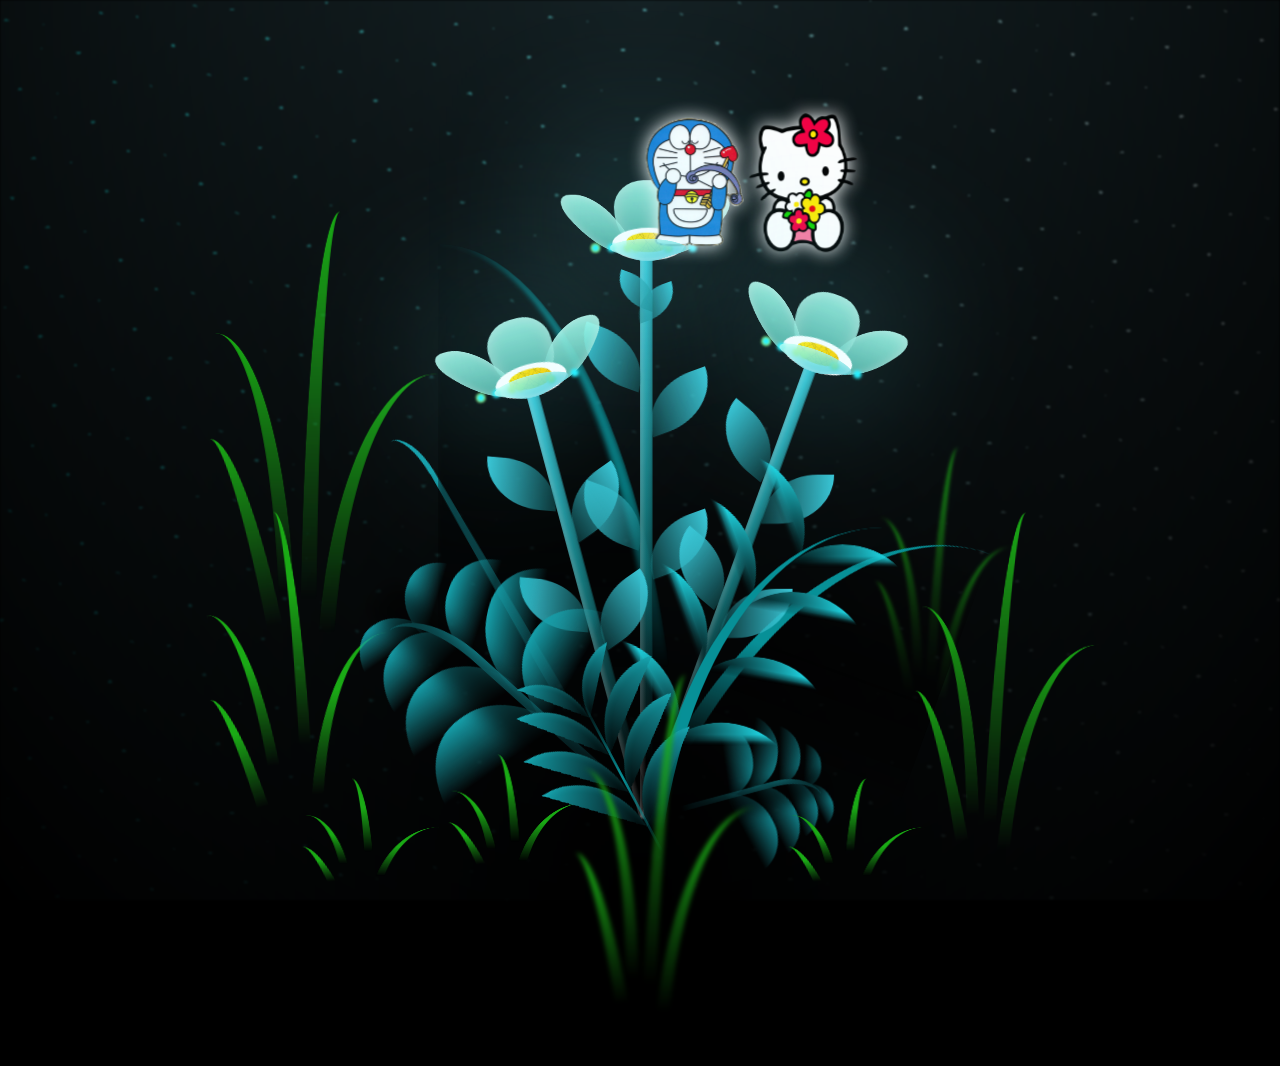
==== commit 0fcd8de8: "Update flower.html" ====
--- a/flower.html
+++ b/flower.html
@@ -1,32 +1,318 @@
-<title>flowers</title>
+<!DOCTYPE html>
+<html lang="en">
+<head>
+    <meta charset="UTF-8">
+    <meta http-equiv="X-UA-Compatible" content="IE=edge">
+    <meta name="viewport" content="width=device-width, initial-scale=1.0">
+    <link rel="stylesheet" href="css/main.css">
+    <link rel="icon" href="img/flowers.png" type="image/x-icon">
+    <title>flowers</title>
 </head>
 <body class="container">
-  <!-- Pembuat code: https://codepen.io/mdusmanansari/pen/BamepLe -->
  
     <audio autoplay loop>
   <source src="music/lagu.mp3" type="audio/mpeg">
 </audio>
-<div class="night"></div>
-<div class="flowers">
-<div class="flower flower--1">
-<div class="flower__leafs flower__leafs--1">
-<div class="flower__leaf flower__leaf--1"></div>
-<div class="flower__leaf flower__leaf--2"></div>
-<div class="flower__leaf flower__leaf--3"></div>
-<div class="flower__leaf flower__leaf--4"></div>
-<div class="flower__white-circle"></div>
-
-<div class="flower__light flower__light--1"></div>
-<div class="flower__light flower__light--2"></div>
-<div class="flower__light flower__light--3"></div>
-<div class="flower__light flower__light--4"></div>
-<div class="flower__light flower__light--5"></div>
-<div class="flower__light flower__light--6"></div>
-<div class="flower__light flower__light--7"></div>
-<div class="flower__light flower__light--8"></div>
-<div class="characters">
-<img src="img/doraemon.png" class="char doraemon">
-<img src="img/hello-kitty.png" class="char kitty">
+    <div class="night"></div>
+    <div class="flowers">
+      <div class="flower flower--1">
+        <div class="flower__leafs flower__leafs--1">
+          <div class="flower__leaf flower__leaf--1"></div>
+          <div class="flower__leaf flower__leaf--2"></div>
+          <div class="flower__leaf flower__leaf--3"></div>
+          <div class="flower__leaf flower__leaf--4"></div>
+          <div class="flower__white-circle"></div>
+  
+          <div class="flower__light flower__light--1"></div>
+          <div class="flower__light flower__light--2"></div>
+          <div class="flower__light flower__light--3"></div>
+          <div class="flower__light flower__light--4"></div>
+          <div class="flower__light flower__light--5"></div>
+          <div class="flower__light flower__light--6"></div>
+          <div class="flower__light flower__light--7"></div>
+          <div class="flower__light flower__light--8"></div>
+  <div class="characters">
+  <img src="img/doraemon.png" class="char doraemon">
+  <img src="img/hello-kitty.png" class="char kitty">
 </div>
-</div>
-<div class="flower__line">
+        </div>
+        <div class="flower__line">
+          <div class="flower__line__leaf flower__line__leaf--1"></div>
+          <div class="flower__line__leaf flower__line__leaf--2"></div>
+          <div class="flower__line__leaf flower__line__leaf--3"></div>
+          <div class="flower__line__leaf flower__line__leaf--4"></div>
+          <div class="flower__line__leaf flower__line__leaf--5"></div>
+          <div class="flower__line__leaf flower__line__leaf--6"></div>
+        </div>
+      </div>
+  
+      <div class="flower flower--2">
+        <div class="flower__leafs flower__leafs--2">
+          <div class="flower__leaf flower__leaf--1"></div>
+          <div class="flower__leaf flower__leaf--2"></div>
+          <div class="flower__leaf flower__leaf--3"></div>
+          <div class="flower__leaf flower__leaf--4"></div>
+          <div class="flower__white-circle"></div>
+  
+          <div class="flower__light flower__light--1"></div>
+          <div class="flower__light flower__light--2"></div>
+          <div class="flower__light flower__light--3"></div>
+          <div class="flower__light flower__light--4"></div>
+          <div class="flower__light flower__light--5"></div>
+          <div class="flower__light flower__light--6"></div>
+          <div class="flower__light flower__light--7"></div>
+          <div class="flower__light flower__light--8"></div>
+  
+        </div>
+        <div class="flower__line">
+          <div class="flower__line__leaf flower__line__leaf--1"></div>
+          <div class="flower__line__leaf flower__line__leaf--2"></div>
+          <div class="flower__line__leaf flower__line__leaf--3"></div>
+          <div class="flower__line__leaf flower__line__leaf--4"></div>
+        </div>
+      </div>
+  
+      <div class="flower flower--3">
+        <div class="flower__leafs flower__leafs--3">
+          <div class="flower__leaf flower__leaf--1"></div>
+          <div class="flower__leaf flower__leaf--2"></div>
+          <div class="flower__leaf flower__leaf--3"></div>
+          <div class="flower__leaf flower__leaf--4"></div>
+          <div class="flower__white-circle"></div>
+  
+          <div class="flower__light flower__light--1"></div>
+          <div class="flower__light flower__light--2"></div>
+          <div class="flower__light flower__light--3"></div>
+          <div class="flower__light flower__light--4"></div>
+          <div class="flower__light flower__light--5"></div>
+          <div class="flower__light flower__light--6"></div>
+          <div class="flower__light flower__light--7"></div>
+          <div class="flower__light flower__light--8"></div>
+  
+        </div>
+        <div class="flower__line">
+          <div class="flower__line__leaf flower__line__leaf--1"></div>
+          <div class="flower__line__leaf flower__line__leaf--2"></div>
+          <div class="flower__line__leaf flower__line__leaf--3"></div>
+          <div class="flower__line__leaf flower__line__leaf--4"></div>
+        </div>
+      </div>
+  
+      <div class="grow-ans" style="--d:1.2s">
+        <div class="flower__g-long">
+          <div class="flower__g-long__top"></div>
+          <div class="flower__g-long__bottom"></div>
+        </div>
+      </div>
+  
+      <div class="growing-grass">
+        <div class="flower__grass flower__grass--1">
+          <div class="flower__grass--top"></div>
+          <div class="flower__grass--bottom"></div>
+          <div class="flower__grass__leaf flower__grass__leaf--1"></div>
+          <div class="flower__grass__leaf flower__grass__leaf--2"></div>
+          <div class="flower__grass__leaf flower__grass__leaf--3"></div>
+          <div class="flower__grass__leaf flower__grass__leaf--4"></div>
+          <div class="flower__grass__leaf flower__grass__leaf--5"></div>
+          <div class="flower__grass__leaf flower__grass__leaf--6"></div>
+          <div class="flower__grass__leaf flower__grass__leaf--7"></div>
+          <div class="flower__grass__leaf flower__grass__leaf--8"></div>
+          <div class="flower__grass__overlay"></div>
+        </div>
+      </div>
+  
+      <div class="growing-grass">
+        <div class="flower__grass flower__grass--2">
+          <div class="flower__grass--top"></div>
+          <div class="flower__grass--bottom"></div>
+          <div class="flower__grass__leaf flower__grass__leaf--1"></div>
+          <div class="flower__grass__leaf flower__grass__leaf--2"></div>
+          <div class="flower__grass__leaf flower__grass__leaf--3"></div>
+          <div class="flower__grass__leaf flower__grass__leaf--4"></div>
+          <div class="flower__grass__leaf flower__grass__leaf--5"></div>
+          <div class="flower__grass__leaf flower__grass__leaf--6"></div>
+          <div class="flower__grass__leaf flower__grass__leaf--7"></div>
+          <div class="flower__grass__leaf flower__grass__leaf--8"></div>
+          <div class="flower__grass__overlay"></div>
+        </div>
+      </div>
+  
+      <div class="grow-ans" style="--d:2.4s">
+        <div class="flower__g-right flower__g-right--1">
+          <div class="leaf"></div>
+        </div>
+      </div>
+  
+      <div class="grow-ans" style="--d:2.8s">
+        <div class="flower__g-right flower__g-right--2">
+          <div class="leaf"></div>
+        </div>
+      </div>
+  
+      <div class="grow-ans" style="--d:2.8s">
+        <div class="flower__g-front">
+          <div class="flower__g-front__leaf-wrapper flower__g-front__leaf-wrapper--1">
+            <div class="flower__g-front__leaf"></div>
+          </div>
+          <div class="flower__g-front__leaf-wrapper flower__g-front__leaf-wrapper--2">
+            <div class="flower__g-front__leaf"></div>
+          </div>
+          <div class="flower__g-front__leaf-wrapper flower__g-front__leaf-wrapper--3">
+            <div class="flower__g-front__leaf"></div>
+          </div>
+          <div class="flower__g-front__leaf-wrapper flower__g-front__leaf-wrapper--4">
+            <div class="flower__g-front__leaf"></div>
+          </div>
+          <div class="flower__g-front__leaf-wrapper flower__g-front__leaf-wrapper--5">
+            <div class="flower__g-front__leaf"></div>
+          </div>
+          <div class="flower__g-front__leaf-wrapper flower__g-front__leaf-wrapper--6">
+            <div class="flower__g-front__leaf"></div>
+          </div>
+          <div class="flower__g-front__leaf-wrapper flower__g-front__leaf-wrapper--7">
+            <div class="flower__g-front__leaf"></div>
+          </div>
+          <div class="flower__g-front__leaf-wrapper flower__g-front__leaf-wrapper--8">
+            <div class="flower__g-front__leaf"></div>
+          </div>
+          <div class="flower__g-front__line"></div>
+        </div>
+      </div>
+  
+      <div class="grow-ans" style="--d:3.2s">
+        <div class="flower__g-fr">
+          <div class="leaf"></div>
+          <div class="flower__g-fr__leaf flower__g-fr__leaf--1"></div>
+          <div class="flower__g-fr__leaf flower__g-fr__leaf--2"></div>
+          <div class="flower__g-fr__leaf flower__g-fr__leaf--3"></div>
+          <div class="flower__g-fr__leaf flower__g-fr__leaf--4"></div>
+          <div class="flower__g-fr__leaf flower__g-fr__leaf--5"></div>
+          <div class="flower__g-fr__leaf flower__g-fr__leaf--6"></div>
+          <div class="flower__g-fr__leaf flower__g-fr__leaf--7"></div>
+          <div class="flower__g-fr__leaf flower__g-fr__leaf--8"></div>
+        </div>
+      </div>
+  
+      <div class="long-g long-g--0">
+        <div class="grow-ans" style="--d:3s">
+          <div class="leaf leaf--0"></div>
+        </div>
+        <div class="grow-ans" style="--d:2.2s">
+          <div class="leaf leaf--1"></div>
+        </div>
+        <div class="grow-ans" style="--d:3.4s">
+          <div class="leaf leaf--2"></div>
+        </div>
+        <div class="grow-ans" style="--d:3.6s">
+          <div class="leaf leaf--3"></div>
+        </div>
+      </div>
+  
+      <div class="long-g long-g--1">
+        <div class="grow-ans" style="--d:3.6s">
+          <div class="leaf leaf--0"></div>
+        </div>
+        <div class="grow-ans" style="--d:3.8s">
+          <div class="leaf leaf--1"></div>
+        </div>
+        <div class="grow-ans" style="--d:4s">
+          <div class="leaf leaf--2"></div>
+        </div>
+        <div class="grow-ans" style="--d:4.2s">
+          <div class="leaf leaf--3"></div>
+        </div>
+      </div>
+  
+      <div class="long-g long-g--2">
+        <div class="grow-ans" style="--d:4s">
+          <div class="leaf leaf--0"></div>
+        </div>
+        <div class="grow-ans" style="--d:4.2s">
+          <div class="leaf leaf--1"></div>
+        </div>
+        <div class="grow-ans" style="--d:4.4s">
+          <div class="leaf leaf--2"></div>
+        </div>
+        <div class="grow-ans" style="--d:4.6s">
+          <div class="leaf leaf--3"></div>
+        </div>
+      </div>
+  
+      <div class="long-g long-g--3">
+        <div class="grow-ans" style="--d:4s">
+          <div class="leaf leaf--0"></div>
+        </div>
+        <div class="grow-ans" style="--d:4.2s">
+          <div class="leaf leaf--1"></div>
+        </div>
+        <div class="grow-ans" style="--d:3s">
+          <div class="leaf leaf--2"></div>
+        </div>
+        <div class="grow-ans" style="--d:3.6s">
+          <div class="leaf leaf--3"></div>
+        </div>
+      </div>
+  
+      <div class="long-g long-g--4">
+        <div class="grow-ans" style="--d:4s">
+          <div class="leaf leaf--0"></div>
+        </div>
+        <div class="grow-ans" style="--d:4.2s">
+          <div class="leaf leaf--1"></div>
+        </div>
+        <div class="grow-ans" style="--d:3s">
+          <div class="leaf leaf--2"></div>
+        </div>
+        <div class="grow-ans" style="--d:3.6s">
+          <div class="leaf leaf--3"></div>
+        </div>
+      </div>
+  
+      <div class="long-g long-g--5">
+        <div class="grow-ans" style="--d:4s">
+          <div class="leaf leaf--0"></div>
+        </div>
+        <div class="grow-ans" style="--d:4.2s">
+          <div class="leaf leaf--1"></div>
+        </div>
+        <div class="grow-ans" style="--d:3s">
+          <div class="leaf leaf--2"></div>
+        </div>
+        <div class="grow-ans" style="--d:3.6s">
+          <div class="leaf leaf--3"></div>
+        </div>
+      </div>
+  
+      <div class="long-g long-g--6">
+        <div class="grow-ans" style="--d:4.2s">
+          <div class="leaf leaf--0"></div>
+        </div>
+        <div class="grow-ans" style="--d:4.4s">
+          <div class="leaf leaf--1"></div>
+        </div>
+        <div class="grow-ans" style="--d:4.6s">
+          <div class="leaf leaf--2"></div>
+        </div>
+        <div class="grow-ans" style="--d:4.8s">
+          <div class="leaf leaf--3"></div>
+        </div>
+      </div>
+  
+      <div class="long-g long-g--7">
+        <div class="grow-ans" style="--d:3s">
+          <div class="leaf leaf--0"></div>
+        </div>
+        <div class="grow-ans" style="--d:3.2s">
+          <div class="leaf leaf--1"></div>
+        </div>
+        <div class="grow-ans" style="--d:3.5s">
+          <div class="leaf leaf--2"></div>
+        </div>
+        <div class="grow-ans" style="--d:3.6s">
+          <div class="leaf leaf--3"></div>
+        </div>
+      </div>
+    </div>
+    <script src="main.js"></script>
+  </body>
+</html>
--- a/css/main.css
+++ b/css/main.css
@@ -0,0 +1,1354 @@
+*,
+*::after,
+*::before {
+  padding: 0;
+  margin: 0;
+  box-sizing: border-box;
+}
+
+:root {
+  --dark-color: #000;
+}
+
+body {
+  display: flex;
+  align-items: flex-end;
+  justify-content: center;
+  min-height: 100vh;
+  background-color: var(--dark-color);
+  overflow: hidden;
+  perspective: 1000px;
+}
+
+.night {
+  position: fixed;
+  left: 50%;
+  top: 0;
+  transform: translateX(-50%);
+  width: 100%;
+  height: 100%;
+  filter: blur(0.1vmin);
+  background-image: radial-gradient(ellipse at top, transparent 0%, var(--dark-color)), radial-gradient(ellipse at bottom, var(--dark-color), rgba(145, 233, 255, 0.2)), repeating-linear-gradient(220deg, rgb(0, 0, 0) 0px, rgb(0, 0, 0) 19px, transparent 19px, transparent 22px), repeating-linear-gradient(189deg, rgb(0, 0, 0) 0px, rgb(0, 0, 0) 19px, transparent 19px, transparent 22px), repeating-linear-gradient(148deg, rgb(0, 0, 0) 0px, rgb(0, 0, 0) 19px, transparent 19px, transparent 22px), linear-gradient(90deg, rgb(0, 255, 250), rgb(240, 240, 240));
+}
+
+.flowers {
+  position: relative;
+  transform: scale(0.9);
+}
+
+.flower {
+  position: absolute;
+  bottom: 10vmin;
+  transform-origin: bottom center;
+  z-index: 10;
+  --fl-speed: 0.8s;
+}
+.flower--1 {
+  -webkit-animation: moving-flower-1 4s linear infinite;
+          animation: moving-flower-1 4s linear infinite;
+}
+.flower--1 .flower__line {
+  height: 70vmin;
+  -webkit-animation-delay: 0.3s;
+          animation-delay: 0.3s;
+}
+.flower--1 .flower__line__leaf--1 {
+  -webkit-animation: blooming-leaf-right var(--fl-speed) 1.6s backwards;
+          animation: blooming-leaf-right var(--fl-speed) 1.6s backwards;
+}
+.flower--1 .flower__line__leaf--2 {
+  -webkit-animation: blooming-leaf-right var(--fl-speed) 1.4s backwards;
+          animation: blooming-leaf-right var(--fl-speed) 1.4s backwards;
+}
+.flower--1 .flower__line__leaf--3 {
+  -webkit-animation: blooming-leaf-left var(--fl-speed) 1.2s backwards;
+          animation: blooming-leaf-left var(--fl-speed) 1.2s backwards;
+}
+.flower--1 .flower__line__leaf--4 {
+  -webkit-animation: blooming-leaf-left var(--fl-speed) 1s backwards;
+          animation: blooming-leaf-left var(--fl-speed) 1s backwards;
+}
+.flower--1 .flower__line__leaf--5 {
+  -webkit-animation: blooming-leaf-right var(--fl-speed) 1.8s backwards;
+          animation: blooming-leaf-right var(--fl-speed) 1.8s backwards;
+}
+.flower--1 .flower__line__leaf--6 {
+  -webkit-animation: blooming-leaf-left var(--fl-speed) 2s backwards;
+          animation: blooming-leaf-left var(--fl-speed) 2s backwards;
+}
+.flower--2 {
+  left: 50%;
+  transform: rotate(20deg);
+  -webkit-animation: moving-flower-2 4s linear infinite;
+          animation: moving-flower-2 4s linear infinite;
+}
+.flower--2 .flower__line {
+  height: 60vmin;
+  -webkit-animation-delay: 0.6s;
+          animation-delay: 0.6s;
+}
+.flower--2 .flower__line__leaf--1 {
+  -webkit-animation: blooming-leaf-right var(--fl-speed) 1.9s backwards;
+          animation: blooming-leaf-right var(--fl-speed) 1.9s backwards;
+}
+.flower--2 .flower__line__leaf--2 {
+  -webkit-animation: blooming-leaf-right var(--fl-speed) 1.7s backwards;
+          animation: blooming-leaf-right var(--fl-speed) 1.7s backwards;
+}
+.flower--2 .flower__line__leaf--3 {
+  -webkit-animation: blooming-leaf-left var(--fl-speed) 1.5s backwards;
+          animation: blooming-leaf-left var(--fl-speed) 1.5s backwards;
+}
+.flower--2 .flower__line__leaf--4 {
+  -webkit-animation: blooming-leaf-left var(--fl-speed) 1.3s backwards;
+          animation: blooming-leaf-left var(--fl-speed) 1.3s backwards;
+}
+.flower--3 {
+  left: 50%;
+  transform: rotate(-15deg);
+  -webkit-animation: moving-flower-3 4s linear infinite;
+          animation: moving-flower-3 4s linear infinite;
+}
+.flower--3 .flower__line {
+  -webkit-animation-delay: 0.9s;
+          animation-delay: 0.9s;
+}
+.flower--3 .flower__line__leaf--1 {
+  -webkit-animation: blooming-leaf-right var(--fl-speed) 2.5s backwards;
+          animation: blooming-leaf-right var(--fl-speed) 2.5s backwards;
+}
+.flower--3 .flower__line__leaf--2 {
+  -webkit-animation: blooming-leaf-right var(--fl-speed) 2.3s backwards;
+          animation: blooming-leaf-right var(--fl-speed) 2.3s backwards;
+}
+.flower--3 .flower__line__leaf--3 {
+  -webkit-animation: blooming-leaf-left var(--fl-speed) 2.1s backwards;
+          animation: blooming-leaf-left var(--fl-speed) 2.1s backwards;
+}
+.flower--3 .flower__line__leaf--4 {
+  -webkit-animation: blooming-leaf-left var(--fl-speed) 1.9s backwards;
+          animation: blooming-leaf-left var(--fl-speed) 1.9s backwards;
+}
+.flower__leafs {
+  position: relative;
+  -webkit-animation: blooming-flower 2s backwards;
+          animation: blooming-flower 2s backwards;
+}
+.flower__leafs--1 {
+  -webkit-animation-delay: 1.1s;
+          animation-delay: 1.1s;
+}
+.flower__leafs--2 {
+  -webkit-animation-delay: 1.4s;
+          animation-delay: 1.4s;
+}
+.flower__leafs--3 {
+  -webkit-animation-delay: 1.7s;
+          animation-delay: 1.7s;
+}
+.flower__leafs::after {
+  content: "";
+  position: absolute;
+  left: 0;
+  top: 0;
+  transform: translate(-50%, -100%);
+  width: 8vmin;
+  height: 8vmin;
+  background-color: #6bf0ff;
+  filter: blur(10vmin);
+}
+.flower__leaf {
+  position: absolute;
+  bottom: 0;
+  left: 50%;
+  width: 8vmin;
+  height: 11vmin;
+  border-radius: 51% 49% 47% 53%/44% 45% 55% 69%;
+  background-color: #a7ffee;
+  background-image: linear-gradient(to top, #54b8aa, #a7ffee);
+  transform-origin: bottom center;
+  opacity: 0.9;
+  box-shadow: inset 0 0 2vmin rgba(255, 255, 255, 0.5);
+}
+.flower__leaf--1 {
+  transform: translate(-10%, 1%) rotateY(40deg) rotateX(-50deg);
+}
+.flower__leaf--2 {
+  transform: translate(-50%, -4%) rotateX(40deg);
+}
+.flower__leaf--3 {
+  transform: translate(-90%, 0%) rotateY(45deg) rotateX(50deg);
+}
+.flower__leaf--4 {
+  width: 8vmin;
+  height: 8vmin;
+  transform-origin: bottom left;
+  border-radius: 4vmin 10vmin 4vmin 4vmin;
+  transform: translate(0%, 18%) rotateX(70deg) rotate(-43deg);
+  background-image: linear-gradient(to top, #39c6d6, #a7ffee);
+  z-index: 1;
+  opacity: 0.8;
+}
+.flower__white-circle {
+  position: absolute;
+  left: -3.5vmin;
+  top: -3vmin;
+  width: 9vmin;
+  height: 4vmin;
+  border-radius: 50%;
+  background-color: #fff;
+}
+.flower__white-circle::after {
+  content: "";
+  position: absolute;
+  left: 50%;
+  top: 45%;
+  transform: translate(-50%, -50%);
+  width: 60%;
+  height: 60%;
+  border-radius: inherit;
+  background-image: repeating-linear-gradient(135deg, rgba(0, 0, 0, 0.03) 0px, rgba(0, 0, 0, 0.03) 1px, transparent 1px, transparent 12px), repeating-linear-gradient(45deg, rgba(0, 0, 0, 0.03) 0px, rgba(0, 0, 0, 0.03) 1px, transparent 1px, transparent 12px), repeating-linear-gradient(67.5deg, rgba(0, 0, 0, 0.03) 0px, rgba(0, 0, 0, 0.03) 1px, transparent 1px, transparent 12px), repeating-linear-gradient(135deg, rgba(0, 0, 0, 0.03) 0px, rgba(0, 0, 0, 0.03) 1px, transparent 1px, transparent 12px), repeating-linear-gradient(45deg, rgba(0, 0, 0, 0.03) 0px, rgba(0, 0, 0, 0.03) 1px, transparent 1px, transparent 12px), repeating-linear-gradient(112.5deg, rgba(0, 0, 0, 0.03) 0px, rgba(0, 0, 0, 0.03) 1px, transparent 1px, transparent 12px), repeating-linear-gradient(112.5deg, rgba(0, 0, 0, 0.03) 0px, rgba(0, 0, 0, 0.03) 1px, transparent 1px, transparent 12px), repeating-linear-gradient(45deg, rgba(0, 0, 0, 0.03) 0px, rgba(0, 0, 0, 0.03) 1px, transparent 1px, transparent 12px), repeating-linear-gradient(22.5deg, rgba(0, 0, 0, 0.03) 0px, rgba(0, 0, 0, 0.03) 1px, transparent 1px, transparent 12px), repeating-linear-gradient(45deg, rgba(0, 0, 0, 0.03) 0px, rgba(0, 0, 0, 0.03) 1px, transparent 1px, transparent 12px), repeating-linear-gradient(22.5deg, rgba(0, 0, 0, 0.03) 0px, rgba(0, 0, 0, 0.03) 1px, transparent 1px, transparent 12px), repeating-linear-gradient(135deg, rgba(0, 0, 0, 0.03) 0px, rgba(0, 0, 0, 0.03) 1px, transparent 1px, transparent 12px), repeating-linear-gradient(157.5deg, rgba(0, 0, 0, 0.03) 0px, rgba(0, 0, 0, 0.03) 1px, transparent 1px, transparent 12px), repeating-linear-gradient(67.5deg, rgba(0, 0, 0, 0.03) 0px, rgba(0, 0, 0, 0.03) 1px, transparent 1px, transparent 12px), repeating-linear-gradient(67.5deg, rgba(0, 0, 0, 0.03) 0px, rgba(0, 0, 0, 0.03) 1px, transparent 1px, transparent 12px), linear-gradient(90deg, rgb(255, 235, 18), rgb(255, 206, 0));
+}
+.flower__line {
+  height: 55vmin;
+  width: 1.5vmin;
+  background-image: linear-gradient(to left, rgba(0, 0, 0, 0.2), transparent, rgba(255, 255, 255, 0.2)), linear-gradient(to top, transparent 10%, #14757a, #39c6d6);
+  box-shadow: inset 0 0 2px rgba(0, 0, 0, 0.5);
+  -webkit-animation: grow-flower-tree 4s backwards;
+          animation: grow-flower-tree 4s backwards;
+}
+.flower__line__leaf {
+  --w: 7vmin;
+  --h: calc(var(--w) + 2vmin);
+  position: absolute;
+  top: 20%;
+  left: 90%;
+  width: var(--w);
+  height: var(--h);
+  border-top-right-radius: var(--h);
+  border-bottom-left-radius: var(--h);
+  background-image: linear-gradient(to top, rgba(20, 117, 122, 0.4), #39c6d6);
+}
+.flower__line__leaf--1 {
+  transform: rotate(70deg) rotateY(30deg);
+}
+.flower__line__leaf--2 {
+  top: 45%;
+  transform: rotate(70deg) rotateY(30deg);
+}
+.flower__line__leaf--3, .flower__line__leaf--4, .flower__line__leaf--6 {
+  border-top-right-radius: 0;
+  border-bottom-left-radius: 0;
+  border-top-left-radius: var(--h);
+  border-bottom-right-radius: var(--h);
+  left: -460%;
+  top: 12%;
+  transform: rotate(-70deg) rotateY(30deg);
+}
+.flower__line__leaf--4 {
+  top: 40%;
+}
+.flower__line__leaf--5 {
+  top: 0;
+  transform-origin: left;
+  transform: rotate(70deg) rotateY(30deg) scale(0.6);
+}
+.flower__line__leaf--6 {
+  top: -2%;
+  left: -450%;
+  transform-origin: right;
+  transform: rotate(-70deg) rotateY(30deg) scale(0.6);
+}
+.flower__light {
+  position: absolute;
+  bottom: 0vmin;
+  width: 1vmin;
+  height: 1vmin;
+  background-color: rgb(255, 251, 0);
+  border-radius: 50%;
+  filter: blur(0.2vmin);
+  -webkit-animation: light-ans 4s linear infinite backwards;
+          animation: light-ans 4s linear infinite backwards;
+}
+.flower__light:nth-child(odd) {
+  background-color: #23f0ff;
+}
+.flower__light--1 {
+  left: -2vmin;
+  -webkit-animation-delay: 1s;
+          animation-delay: 1s;
+}
+.flower__light--2 {
+  left: 3vmin;
+  -webkit-animation-delay: 0.5s;
+          animation-delay: 0.5s;
+}
+.flower__light--3 {
+  left: -6vmin;
+  -webkit-animation-delay: 0.3s;
+          animation-delay: 0.3s;
+}
+.flower__light--4 {
+  left: 6vmin;
+  -webkit-animation-delay: 0.9s;
+          animation-delay: 0.9s;
+}
+.flower__light--5 {
+  left: -1vmin;
+  -webkit-animation-delay: 1.5s;
+          animation-delay: 1.5s;
+}
+.flower__light--6 {
+  left: -4vmin;
+  -webkit-animation-delay: 3s;
+          animation-delay: 3s;
+}
+.flower__light--7 {
+  left: 3vmin;
+  -webkit-animation-delay: 2s;
+          animation-delay: 2s;
+}
+.flower__light--8 {
+  left: -6vmin;
+  -webkit-animation-delay: 3.5s;
+          animation-delay: 3.5s;
+}
+.flower__grass {
+  --c: #159faa;
+  --line-w: 1.5vmin;
+  position: absolute;
+  bottom: 12vmin;
+  left: -7vmin;
+  display: flex;
+  flex-direction: column;
+  align-items: flex-end;
+  z-index: 20;
+  transform-origin: bottom center;
+  transform: rotate(-48deg) rotateY(40deg);
+}
+.flower__grass--1 {
+  -webkit-animation: moving-grass 2s linear infinite;
+          animation: moving-grass 2s linear infinite;
+}
+.flower__grass--2 {
+  left: 2vmin;
+  bottom: 10vmin;
+  transform: scale(0.5) rotate(75deg) rotateX(10deg) rotateY(-200deg);
+  opacity: 0.8;
+  z-index: 0;
+  -webkit-animation: moving-grass--2 1.5s linear infinite;
+          animation: moving-grass--2 1.5s linear infinite;
+}
+.flower__grass--top {
+  width: 7vmin;
+  height: 10vmin;
+  border-top-right-radius: 100%;
+  border-right: var(--line-w) solid var(--c);
+  transform-origin: bottom center;
+  transform: rotate(-2deg);
+}
+.flower__grass--bottom {
+  margin-top: -2px;
+  width: var(--line-w);
+  height: 25vmin;
+  background-image: linear-gradient(to top, transparent, var(--c));
+}
+.flower__grass__leaf {
+  --size: 10vmin;
+  position: absolute;
+  width: calc(var(--size) * 2.1);
+  height: var(--size);
+  border-top-left-radius: var(--size);
+  border-top-right-radius: var(--size);
+  background-image: linear-gradient(to top, transparent, transparent 30%, var(--c));
+  z-index: 100;
+}
+.flower__grass__leaf--1 {
+  top: -6%;
+  left: 30%;
+  --size: 6vmin;
+  transform: rotate(-20deg);
+  -webkit-animation: growing-grass-ans--1 2s 2.6s backwards;
+          animation: growing-grass-ans--1 2s 2.6s backwards;
+}
+@-webkit-keyframes growing-grass-ans--1 {
+  0% {
+    transform-origin: bottom left;
+    transform: rotate(-20deg) scale(0);
+  }
+}
+@keyframes growing-grass-ans--1 {
+  0% {
+    transform-origin: bottom left;
+    transform: rotate(-20deg) scale(0);
+  }
+}
+.flower__grass__leaf--2 {
+  top: -5%;
+  left: -110%;
+  --size: 6vmin;
+  transform: rotate(10deg);
+  -webkit-animation: growing-grass-ans--2 2s 2.4s linear backwards;
+          animation: growing-grass-ans--2 2s 2.4s linear backwards;
+}
+@-webkit-keyframes growing-grass-ans--2 {
+  0% {
+    transform-origin: bottom right;
+    transform: rotate(10deg) scale(0);
+  }
+}
+@keyframes growing-grass-ans--2 {
+  0% {
+    transform-origin: bottom right;
+    transform: rotate(10deg) scale(0);
+  }
+}
+.flower__grass__leaf--3 {
+  top: 5%;
+  left: 60%;
+  --size: 8vmin;
+  transform: rotate(-18deg) rotateX(-20deg);
+  -webkit-animation: growing-grass-ans--3 2s 2.2s linear backwards;
+          animation: growing-grass-ans--3 2s 2.2s linear backwards;
+}
+@-webkit-keyframes growing-grass-ans--3 {
+  0% {
+    transform-origin: bottom left;
+    transform: rotate(-18deg) rotateX(-20deg) scale(0);
+  }
+}
+@keyframes growing-grass-ans--3 {
+  0% {
+    transform-origin: bottom left;
+    transform: rotate(-18deg) rotateX(-20deg) scale(0);
+  }
+}
+.flower__grass__leaf--4 {
+  top: 6%;
+  left: -135%;
+  --size: 8vmin;
+  transform: rotate(2deg);
+  -webkit-animation: growing-grass-ans--4 2s 2s linear backwards;
+          animation: growing-grass-ans--4 2s 2s linear backwards;
+}
+@-webkit-keyframes growing-grass-ans--4 {
+  0% {
+    transform-origin: bottom right;
+    transform: rotate(2deg) scale(0);
+  }
+}
+@keyframes growing-grass-ans--4 {
+  0% {
+    transform-origin: bottom right;
+    transform: rotate(2deg) scale(0);
+  }
+}
+.flower__grass__leaf--5 {
+  top: 20%;
+  left: 60%;
+  --size: 10vmin;
+  transform: rotate(-24deg) rotateX(-20deg);
+  -webkit-animation: growing-grass-ans--5 2s 1.8s linear backwards;
+          animation: growing-grass-ans--5 2s 1.8s linear backwards;
+}
+@-webkit-keyframes growing-grass-ans--5 {
+  0% {
+    transform-origin: bottom left;
+    transform: rotate(-24deg) rotateX(-20deg) scale(0);
+  }
+}
+@keyframes growing-grass-ans--5 {
+  0% {
+    transform-origin: bottom left;
+    transform: rotate(-24deg) rotateX(-20deg) scale(0);
+  }
+}
+.flower__grass__leaf--6 {
+  top: 22%;
+  left: -180%;
+  --size: 10vmin;
+  transform: rotate(10deg);
+  -webkit-animation: growing-grass-ans--6 2s 1.6s linear backwards;
+          animation: growing-grass-ans--6 2s 1.6s linear backwards;
+}
+@-webkit-keyframes growing-grass-ans--6 {
+  0% {
+    transform-origin: bottom right;
+    transform: rotate(10deg) scale(0);
+  }
+}
+@keyframes growing-grass-ans--6 {
+  0% {
+    transform-origin: bottom right;
+    transform: rotate(10deg) scale(0);
+  }
+}
+.flower__grass__leaf--7 {
+  top: 39%;
+  left: 70%;
+  --size: 10vmin;
+  transform: rotate(-10deg);
+  -webkit-animation: growing-grass-ans--7 2s 1.4s linear backwards;
+          animation: growing-grass-ans--7 2s 1.4s linear backwards;
+}
+@-webkit-keyframes growing-grass-ans--7 {
+  0% {
+    transform-origin: bottom left;
+    transform: rotate(-10deg) scale(0);
+  }
+}
+@keyframes growing-grass-ans--7 {
+  0% {
+    transform-origin: bottom left;
+    transform: rotate(-10deg) scale(0);
+  }
+}
+.flower__grass__leaf--8 {
+  top: 40%;
+  left: -215%;
+  --size: 11vmin;
+  transform: rotate(10deg);
+  -webkit-animation: growing-grass-ans--8 2s 1.2s linear backwards;
+          animation: growing-grass-ans--8 2s 1.2s linear backwards;
+}
+@-webkit-keyframes growing-grass-ans--8 {
+  0% {
+    transform-origin: bottom right;
+    transform: rotate(10deg) scale(0);
+  }
+}
+@keyframes growing-grass-ans--8 {
+  0% {
+    transform-origin: bottom right;
+    transform: rotate(10deg) scale(0);
+  }
+}
+.flower__grass__overlay {
+  position: absolute;
+  top: -10%;
+  right: 0%;
+  width: 100%;
+  height: 100%;
+  background-color: rgba(0, 0, 0, 0.6);
+  filter: blur(1.5vmin);
+  z-index: 100;
+}
+.flower__g-long {
+  --w: 2vmin;
+  --h: 6vmin;
+  --c: #159faa;
+  position: absolute;
+  bottom: 10vmin;
+  left: -3vmin;
+  transform-origin: bottom center;
+  transform: rotate(-30deg) rotateY(-20deg);
+  display: flex;
+  flex-direction: column;
+  align-items: flex-end;
+  -webkit-animation: flower-g-long-ans 3s linear infinite;
+          animation: flower-g-long-ans 3s linear infinite;
+}
+@-webkit-keyframes flower-g-long-ans {
+  0%, 100% {
+    transform: rotate(-30deg) rotateY(-20deg);
+  }
+  50% {
+    transform: rotate(-32deg) rotateY(-20deg);
+  }
+}
+@keyframes flower-g-long-ans {
+  0%, 100% {
+    transform: rotate(-30deg) rotateY(-20deg);
+  }
+  50% {
+    transform: rotate(-32deg) rotateY(-20deg);
+  }
+}
+.flower__g-long__top {
+  top: calc(var(--h) * -1);
+  width: calc(var(--w) + 1vmin);
+  height: var(--h);
+  border-top-right-radius: 100%;
+  border-right: 0.7vmin solid var(--c);
+  transform: translate(-0.7vmin, 1vmin);
+}
+.flower__g-long__bottom {
+  width: var(--w);
+  height: 50vmin;
+  transform-origin: bottom center;
+  background-image: linear-gradient(to top, transparent 30%, var(--c));
+  box-shadow: inset 0 0 2px rgba(0, 0, 0, 0.5);
+  -webkit-clip-path: polygon(35% 0, 65% 1%, 100% 100%, 0% 100%);
+          clip-path: polygon(35% 0, 65% 1%, 100% 100%, 0% 100%);
+}
+.flower__g-right {
+  position: absolute;
+  bottom: 6vmin;
+  left: -2vmin;
+  transform-origin: bottom left;
+  transform: rotate(20deg);
+}
+.flower__g-right .leaf {
+  width: 30vmin;
+  height: 50vmin;
+  border-top-left-radius: 100%;
+  border-left: 2vmin solid #079097;
+  background-image: linear-gradient(to bottom, transparent, var(--dark-color) 60%);
+  -webkit-mask-image: linear-gradient(to top, transparent 30%, #079097 60%);
+}
+.flower__g-right--1 {
+  -webkit-animation: flower-g-right-ans 2.5s linear infinite;
+          animation: flower-g-right-ans 2.5s linear infinite;
+}
+.flower__g-right--2 {
+  left: 5vmin;
+  transform: rotateY(-180deg);
+  -webkit-animation: flower-g-right-ans--2 3s linear infinite;
+          animation: flower-g-right-ans--2 3s linear infinite;
+}
+.flower__g-right--2 .leaf {
+  height: 75vmin;
+  filter: blur(0.3vmin);
+  opacity: 0.8;
+}
+@-webkit-keyframes flower-g-right-ans {
+  0%, 100% {
+    transform: rotate(20deg);
+  }
+  50% {
+    transform: rotate(24deg) rotateX(-20deg);
+  }
+}
+@keyframes flower-g-right-ans {
+  0%, 100% {
+    transform: rotate(20deg);
+  }
+  50% {
+    transform: rotate(24deg) rotateX(-20deg);
+  }
+}
+@-webkit-keyframes flower-g-right-ans--2 {
+  0%, 100% {
+    transform: rotateY(-180deg) rotate(0deg) rotateX(-20deg);
+  }
+  50% {
+    transform: rotateY(-180deg) rotate(6deg) rotateX(-20deg);
+  }
+}
+@keyframes flower-g-right-ans--2 {
+  0%, 100% {
+    transform: rotateY(-180deg) rotate(0deg) rotateX(-20deg);
+  }
+  50% {
+    transform: rotateY(-180deg) rotate(6deg) rotateX(-20deg);
+  }
+}
+.flower__g-front {
+  position: absolute;
+  bottom: 6vmin;
+  left: 2.5vmin;
+  z-index: 100;
+  transform-origin: bottom center;
+  transform: rotate(-28deg) rotateY(30deg) scale(1.04);
+  -webkit-animation: flower__g-front-ans 2s linear infinite;
+          animation: flower__g-front-ans 2s linear infinite;
+}
+@-webkit-keyframes flower__g-front-ans {
+  0%, 100% {
+    transform: rotate(-28deg) rotateY(30deg) scale(1.04);
+  }
+  50% {
+    transform: rotate(-35deg) rotateY(40deg) scale(1.04);
+  }
+}
+@keyframes flower__g-front-ans {
+  0%, 100% {
+    transform: rotate(-28deg) rotateY(30deg) scale(1.04);
+  }
+  50% {
+    transform: rotate(-35deg) rotateY(40deg) scale(1.04);
+  }
+}
+.flower__g-front__line {
+  width: 0.3vmin;
+  height: 20vmin;
+  background-image: linear-gradient(to top, transparent, #079097, transparent 100%);
+  position: relative;
+}
+.flower__g-front__leaf-wrapper {
+  position: absolute;
+  top: 0;
+  left: 0;
+  transform-origin: bottom left;
+  transform: rotate(10deg);
+}
+.flower__g-front__leaf-wrapper:nth-child(even) {
+  left: 0vmin;
+  transform: rotateY(-180deg) rotate(5deg);
+  -webkit-animation: flower__g-front__leaf-left-ans 1s ease-in backwards;
+          animation: flower__g-front__leaf-left-ans 1s ease-in backwards;
+}
+.flower__g-front__leaf-wrapper:nth-child(odd) {
+  -webkit-animation: flower__g-front__leaf-ans 1s ease-in backwards;
+          animation: flower__g-front__leaf-ans 1s ease-in backwards;
+}
+.flower__g-front__leaf-wrapper--1 {
+  top: -8vmin;
+  transform: scale(0.7);
+  -webkit-animation: flower__g-front__leaf-ans 1s 5.5s ease-in backwards !important;
+          animation: flower__g-front__leaf-ans 1s 5.5s ease-in backwards !important;
+}
+.flower__g-front__leaf-wrapper--2 {
+  top: -8vmin;
+  transform: rotateY(-180deg) scale(0.7) !important;
+  -webkit-animation: flower__g-front__leaf-left-ans-2 1s 4.6s ease-in backwards !important;
+          animation: flower__g-front__leaf-left-ans-2 1s 4.6s ease-in backwards !important;
+}
+.flower__g-front__leaf-wrapper--3 {
+  top: -3vmin;
+  -webkit-animation: flower__g-front__leaf-ans 1s 4.6s ease-in backwards;
+          animation: flower__g-front__leaf-ans 1s 4.6s ease-in backwards;
+}
+.flower__g-front__leaf-wrapper--4 {
+  top: -3vmin;
+  transform: rotateY(-180deg) scale(0.9) !important;
+  -webkit-animation: flower__g-front__leaf-left-ans-2 1s 4.6s ease-in backwards !important;
+          animation: flower__g-front__leaf-left-ans-2 1s 4.6s ease-in backwards !important;
+}
+@-webkit-keyframes flower__g-front__leaf-left-ans-2 {
+  0% {
+    transform: rotateY(-180deg) scale(0);
+  }
+}
+@keyframes flower__g-front__leaf-left-ans-2 {
+  0% {
+    transform: rotateY(-180deg) scale(0);
+  }
+}
+.flower__g-front__leaf-wrapper--5, .flower__g-front__leaf-wrapper--6 {
+  top: 2vmin;
+}
+.flower__g-front__leaf-wrapper--7, .flower__g-front__leaf-wrapper--8 {
+  top: 6.5vmin;
+}
+.flower__g-front__leaf-wrapper--2 {
+  -webkit-animation-delay: 5.2s !important;
+          animation-delay: 5.2s !important;
+}
+.flower__g-front__leaf-wrapper--3 {
+  -webkit-animation-delay: 4.9s !important;
+          animation-delay: 4.9s !important;
+}
+.flower__g-front__leaf-wrapper--5 {
+  -webkit-animation-delay: 4.3s !important;
+          animation-delay: 4.3s !important;
+}
+.flower__g-front__leaf-wrapper--6 {
+  -webkit-animation-delay: 4.1s !important;
+          animation-delay: 4.1s !important;
+}
+.flower__g-front__leaf-wrapper--7 {
+  -webkit-animation-delay: 3.8s !important;
+          animation-delay: 3.8s !important;
+}
+.flower__g-front__leaf-wrapper--8 {
+  -webkit-animation-delay: 3.5s !important;
+          animation-delay: 3.5s !important;
+}
+@-webkit-keyframes flower__g-front__leaf-ans {
+  0% {
+    transform: rotate(10deg) scale(0);
+  }
+}
+@keyframes flower__g-front__leaf-ans {
+  0% {
+    transform: rotate(10deg) scale(0);
+  }
+}
+@-webkit-keyframes flower__g-front__leaf-left-ans {
+  0% {
+    transform: rotateY(-180deg) rotate(5deg) scale(0);
+  }
+}
+@keyframes flower__g-front__leaf-left-ans {
+  0% {
+    transform: rotateY(-180deg) rotate(5deg) scale(0);
+  }
+}
+.flower__g-front__leaf {
+  width: 10vmin;
+  height: 10vmin;
+  border-radius: 100% 0% 0% 100%/100% 100% 0% 0%;
+  box-shadow: inset 0 2px 1vmin hsla(184deg, 97%, 58%, 0.2);
+  background-image: linear-gradient(to bottom left, transparent, var(--dark-color)), linear-gradient(to bottom right, #159faa 50%, transparent 50%, transparent);
+  -webkit-mask-image: linear-gradient(to bottom right, #159faa 50%, transparent 50%, transparent);
+  mask-image: linear-gradient(to bottom right, #159faa 50%, transparent 50%, transparent);
+}
+.flower__g-fr {
+  position: absolute;
+  bottom: -4vmin;
+  left: vmin;
+  transform-origin: bottom left;
+  z-index: 10;
+  -webkit-animation: flower__g-fr-ans 2s linear infinite;
+          animation: flower__g-fr-ans 2s linear infinite;
+}
+@-webkit-keyframes flower__g-fr-ans {
+  0%, 100% {
+    transform: rotate(2deg);
+  }
+  50% {
+    transform: rotate(4deg);
+  }
+}
+@keyframes flower__g-fr-ans {
+  0%, 100% {
+    transform: rotate(2deg);
+  }
+  50% {
+    transform: rotate(4deg);
+  }
+}
+.flower__g-fr .leaf {
+  width: 30vmin;
+  height: 50vmin;
+  border-top-left-radius: 100%;
+  border-left: 2vmin solid #079097;
+  -webkit-mask-image: linear-gradient(to top, transparent 25%, #079097 50%);
+  position: relative;
+  z-index: 1;
+}
+.flower__g-fr__leaf {
+  position: absolute;
+  top: 0;
+  left: 0;
+  width: 10vmin;
+  height: 10vmin;
+  border-radius: 100% 0% 0% 100%/100% 100% 0% 0%;
+  box-shadow: inset 0 2px 1vmin hsla(184deg, 97%, 58%, 0.2);
+  background-image: linear-gradient(to bottom left, transparent, var(--dark-color) 98%), linear-gradient(to bottom right, #23f0ff 45%, transparent 50%, transparent);
+  -webkit-mask-image: linear-gradient(135deg, #159faa 40%, transparent 50%, transparent);
+}
+.flower__g-fr__leaf--1 {
+  left: 20vmin;
+  transform: rotate(45deg);
+  -webkit-animation: flower__g-fr-leaft-ans-1 0.5s 5.2s linear backwards;
+          animation: flower__g-fr-leaft-ans-1 0.5s 5.2s linear backwards;
+}
+@-webkit-keyframes flower__g-fr-leaft-ans-1 {
+  0% {
+    transform-origin: left;
+    transform: rotate(45deg) scale(0);
+  }
+}
+@keyframes flower__g-fr-leaft-ans-1 {
+  0% {
+    transform-origin: left;
+    transform: rotate(45deg) scale(0);
+  }
+}
+.flower__g-fr__leaf--2 {
+  left: 12vmin;
+  top: -7vmin;
+  transform: rotate(25deg) rotateY(-180deg);
+  -webkit-animation: flower__g-fr-leaft-ans-6 0.5s 5s linear backwards;
+          animation: flower__g-fr-leaft-ans-6 0.5s 5s linear backwards;
+}
+.flower__g-fr__leaf--3 {
+  left: 15vmin;
+  top: 6vmin;
+  transform: rotate(55deg);
+  -webkit-animation: flower__g-fr-leaft-ans-5 0.5s 4.8s linear backwards;
+          animation: flower__g-fr-leaft-ans-5 0.5s 4.8s linear backwards;
+}
+.flower__g-fr__leaf--4 {
+  left: 6vmin;
+  top: -2vmin;
+  transform: rotate(25deg) rotateY(-180deg);
+  -webkit-animation: flower__g-fr-leaft-ans-6 0.5s 4.6s linear backwards;
+          animation: flower__g-fr-leaft-ans-6 0.5s 4.6s linear backwards;
+}
+.flower__g-fr__leaf--5 {
+  left: 10vmin;
+  top: 14vmin;
+  transform: rotate(55deg);
+  -webkit-animation: flower__g-fr-leaft-ans-5 0.5s 4.4s linear backwards;
+          animation: flower__g-fr-leaft-ans-5 0.5s 4.4s linear backwards;
+}
+@-webkit-keyframes flower__g-fr-leaft-ans-5 {
+  0% {
+    transform-origin: left;
+    transform: rotate(55deg) scale(0);
+  }
+}
+@keyframes flower__g-fr-leaft-ans-5 {
+  0% {
+    transform-origin: left;
+    transform: rotate(55deg) scale(0);
+  }
+}
+.flower__g-fr__leaf--6 {
+  left: 0vmin;
+  top: 6vmin;
+  transform: rotate(25deg) rotateY(-180deg);
+  -webkit-animation: flower__g-fr-leaft-ans-6 0.5s 4.2s linear backwards;
+          animation: flower__g-fr-leaft-ans-6 0.5s 4.2s linear backwards;
+}
+@-webkit-keyframes flower__g-fr-leaft-ans-6 {
+  0% {
+    transform-origin: right;
+    transform: rotate(25deg) rotateY(-180deg) scale(0);
+  }
+}
+@keyframes flower__g-fr-leaft-ans-6 {
+  0% {
+    transform-origin: right;
+    transform: rotate(25deg) rotateY(-180deg) scale(0);
+  }
+}
+.flower__g-fr__leaf--7 {
+  left: 5vmin;
+  top: 22vmin;
+  transform: rotate(45deg);
+  -webkit-animation: flower__g-fr-leaft-ans-7 0.5s 4s linear backwards;
+          animation: flower__g-fr-leaft-ans-7 0.5s 4s linear backwards;
+}
+@-webkit-keyframes flower__g-fr-leaft-ans-7 {
+  0% {
+    transform-origin: left;
+    transform: rotate(45deg) scale(0);
+  }
+}
+@keyframes flower__g-fr-leaft-ans-7 {
+  0% {
+    transform-origin: left;
+    transform: rotate(45deg) scale(0);
+  }
+}
+.flower__g-fr__leaf--8 {
+  left: -4vmin;
+  top: 15vmin;
+  transform: rotate(15deg) rotateY(-180deg);
+  -webkit-animation: flower__g-fr-leaft-ans-8 0.5s 3.8s linear backwards;
+          animation: flower__g-fr-leaft-ans-8 0.5s 3.8s linear backwards;
+}
+@-webkit-keyframes flower__g-fr-leaft-ans-8 {
+  0% {
+    transform-origin: right;
+    transform: rotate(15deg) rotateY(-180deg) scale(0);
+  }
+}
+@keyframes flower__g-fr-leaft-ans-8 {
+  0% {
+    transform-origin: right;
+    transform: rotate(15deg) rotateY(-180deg) scale(0);
+  }
+}
+
+.long-g {
+  position: absolute;
+  bottom: 25vmin;
+  left: -42vmin;
+  transform-origin: bottom left;
+}
+.long-g--1 {
+  bottom: 0vmin;
+  transform: scale(0.8) rotate(-5deg);
+}
+.long-g--1 .leaf {
+  -webkit-mask-image: linear-gradient(to top, transparent 40%, #079097 80%) !important;
+}
+.long-g--1 .leaf--1 {
+  --w: 5vmin;
+  --h: 60vmin;
+  left: -2vmin;
+  transform: rotate(3deg) rotateY(-180deg);
+}
+.long-g--2, .long-g--3 {
+  bottom: -3vmin;
+  left: -35vmin;
+  transform-origin: center;
+  transform: scale(0.6) rotateX(60deg);
+}
+.long-g--2 .leaf, .long-g--3 .leaf {
+  -webkit-mask-image: linear-gradient(to top, transparent 50%, #079097 80%) !important;
+}
+.long-g--2 .leaf--1, .long-g--3 .leaf--1 {
+  left: -1vmin;
+  transform: rotateY(-180deg);
+}
+.long-g--3 {
+  left: -17vmin;
+  bottom: 0vmin;
+}
+.long-g--3 .leaf {
+  -webkit-mask-image: linear-gradient(to top, transparent 40%, #079097 80%) !important;
+}
+.long-g--4 {
+  left: 25vmin;
+  bottom: -3vmin;
+  transform-origin: center;
+  transform: scale(0.6) rotateX(60deg);
+}
+.long-g--4 .leaf {
+  -webkit-mask-image: linear-gradient(to top, transparent 50%, #079097 80%) !important;
+}
+.long-g--5 {
+  left: 42vmin;
+  bottom: 0vmin;
+  transform: scale(0.8) rotate(2deg);
+}
+.long-g--6 {
+  left: 0vmin;
+  bottom: -20vmin;
+  z-index: 100;
+  filter: blur(0.3vmin);
+  transform: scale(0.8) rotate(2deg);
+}
+.long-g--7 {
+  left: 35vmin;
+  bottom: 20vmin;
+  z-index: -1;
+  filter: blur(0.3vmin);
+  transform: scale(0.6) rotate(2deg);
+  opacity: 0.7;
+}
+.long-g .leaf {
+  --w: 15vmin;
+  --h: 40vmin;
+  --c: #1aaa15;
+  position: absolute;
+  bottom: 0;
+  width: var(--w);
+  height: var(--h);
+  border-top-left-radius: 100%;
+  border-left: 2vmin solid var(--c);
+  -webkit-mask-image: linear-gradient(to top, transparent 20%, var(--dark-color));
+  transform-origin: bottom center;
+}
+.long-g .leaf--0 {
+  left: 2vmin;
+  -webkit-animation: leaf-ans-1 4s linear infinite;
+          animation: leaf-ans-1 4s linear infinite;
+}
+.long-g .leaf--1 {
+  --w: 5vmin;
+  --h: 60vmin;
+  -webkit-animation: leaf-ans-1 4s linear infinite;
+          animation: leaf-ans-1 4s linear infinite;
+}
+.long-g .leaf--2 {
+  --w: 10vmin;
+  --h: 40vmin;
+  left: -0.5vmin;
+  bottom: 5vmin;
+  transform-origin: bottom left;
+  transform: rotateY(-180deg);
+  -webkit-animation: leaf-ans-2 3s linear infinite;
+          animation: leaf-ans-2 3s linear infinite;
+}
+.long-g .leaf--3 {
+  --w: 5vmin;
+  --h: 30vmin;
+  left: -1vmin;
+  bottom: 3.2vmin;
+  transform-origin: bottom left;
+  transform: rotate(-10deg) rotateY(-180deg);
+  -webkit-animation: leaf-ans-3 3s linear infinite;
+          animation: leaf-ans-3 3s linear infinite;
+}
+
+@-webkit-keyframes leaf-ans-1 {
+  0%, 100% {
+    transform: rotate(-5deg) scale(1);
+  }
+  50% {
+    transform: rotate(5deg) scale(1.1);
+  }
+}
+
+@keyframes leaf-ans-1 {
+  0%, 100% {
+    transform: rotate(-5deg) scale(1);
+  }
+  50% {
+    transform: rotate(5deg) scale(1.1);
+  }
+}
+@-webkit-keyframes leaf-ans-2 {
+  0%, 100% {
+    transform: rotateY(-180deg) rotate(5deg);
+  }
+  50% {
+    transform: rotateY(-180deg) rotate(0deg) scale(1.1);
+  }
+}
+@keyframes leaf-ans-2 {
+  0%, 100% {
+    transform: rotateY(-180deg) rotate(5deg);
+  }
+  50% {
+    transform: rotateY(-180deg) rotate(0deg) scale(1.1);
+  }
+}
+@-webkit-keyframes leaf-ans-3 {
+  0%, 100% {
+    transform: rotate(-10deg) rotateY(-180deg);
+  }
+  50% {
+    transform: rotate(-20deg) rotateY(-180deg);
+  }
+}
+@keyframes leaf-ans-3 {
+  0%, 100% {
+    transform: rotate(-10deg) rotateY(-180deg);
+  }
+  50% {
+    transform: rotate(-20deg) rotateY(-180deg);
+  }
+}
+.grow-ans {
+  -webkit-animation: grow-ans 2s var(--d) backwards;
+          animation: grow-ans 2s var(--d) backwards;
+}
+
+@-webkit-keyframes grow-ans {
+  0% {
+    transform: scale(0);
+    opacity: 0;
+  }
+}
+
+@keyframes grow-ans {
+  0% {
+    transform: scale(0);
+    opacity: 0;
+  }
+}
+@-webkit-keyframes light-ans {
+  0% {
+    opacity: 0;
+    transform: translateY(0vmin);
+  }
+  25% {
+    opacity: 1;
+    transform: translateY(-5vmin) translateX(-2vmin);
+  }
+  50% {
+    opacity: 1;
+    transform: translateY(-15vmin) translateX(2vmin);
+    filter: blur(0.2vmin);
+  }
+  75% {
+    transform: translateY(-20vmin) translateX(-2vmin);
+    filter: blur(0.2vmin);
+  }
+  100% {
+    transform: translateY(-30vmin);
+    opacity: 0;
+    filter: blur(1vmin);
+  }
+}
+@keyframes light-ans {
+  0% {
+    opacity: 0;
+    transform: translateY(0vmin);
+  }
+  25% {
+    opacity: 1;
+    transform: translateY(-5vmin) translateX(-2vmin);
+  }
+  50% {
+    opacity: 1;
+    transform: translateY(-15vmin) translateX(2vmin);
+    filter: blur(0.2vmin);
+  }
+  75% {
+    transform: translateY(-20vmin) translateX(-2vmin);
+    filter: blur(0.2vmin);
+  }
+  100% {
+    transform: translateY(-30vmin);
+    opacity: 0;
+    filter: blur(1vmin);
+  }
+}
+@-webkit-keyframes moving-flower-1 {
+  0%, 100% {
+    transform: rotate(2deg);
+  }
+  50% {
+    transform: rotate(-2deg);
+  }
+}
+@keyframes moving-flower-1 {
+  0%, 100% {
+    transform: rotate(2deg);
+  }
+  50% {
+    transform: rotate(-2deg);
+  }
+}
+@-webkit-keyframes moving-flower-2 {
+  0%, 100% {
+    transform: rotate(18deg);
+  }
+  50% {
+    transform: rotate(14deg);
+  }
+}
+@keyframes moving-flower-2 {
+  0%, 100% {
+    transform: rotate(18deg);
+  }
+  50% {
+    transform: rotate(14deg);
+  }
+}
+@-webkit-keyframes moving-flower-3 {
+  0%, 100% {
+    transform: rotate(-18deg);
+  }
+  50% {
+    transform: rotate(-20deg) rotateY(-10deg);
+  }
+}
+@keyframes moving-flower-3 {
+  0%, 100% {
+    transform: rotate(-18deg);
+  }
+  50% {
+    transform: rotate(-20deg) rotateY(-10deg);
+  }
+}
+@-webkit-keyframes blooming-leaf-right {
+  0% {
+    transform-origin: left;
+    transform: rotate(70deg) rotateY(30deg) scale(0);
+  }
+}
+@keyframes blooming-leaf-right {
+  0% {
+    transform-origin: left;
+    transform: rotate(70deg) rotateY(30deg) scale(0);
+  }
+}
+@-webkit-keyframes blooming-leaf-left {
+  0% {
+    transform-origin: right;
+    transform: rotate(-70deg) rotateY(30deg) scale(0);
+  }
+}
+@keyframes blooming-leaf-left {
+  0% {
+    transform-origin: right;
+    transform: rotate(-70deg) rotateY(30deg) scale(0);
+  }
+}
+@-webkit-keyframes grow-flower-tree {
+  0% {
+    height: 0;
+    border-radius: 1vmin;
+  }
+}
+@keyframes grow-flower-tree {
+  0% {
+    height: 0;
+    border-radius: 1vmin;
+  }
+}
+@-webkit-keyframes blooming-flower {
+  0% {
+    transform: scale(0);
+  }
+}
+@keyframes blooming-flower {
+  0% {
+    transform: scale(0);
+  }
+}
+@-webkit-keyframes moving-grass {
+  0%, 100% {
+    transform: rotate(-48deg) rotateY(40deg);
+  }
+  50% {
+    transform: rotate(-50deg) rotateY(40deg);
+  }
+}
+@keyframes moving-grass {
+  0%, 100% {
+    transform: rotate(-48deg) rotateY(40deg);
+  }
+  50% {
+    transform: rotate(-50deg) rotateY(40deg);
+  }
+}
+@-webkit-keyframes moving-grass--2 {
+  0%, 100% {
+    transform: scale(0.5) rotate(75deg) rotateX(10deg) rotateY(-200deg);
+  }
+  50% {
+    transform: scale(0.5) rotate(79deg) rotateX(10deg) rotateY(-200deg);
+  }
+}
+@keyframes moving-grass--2 {
+  0%, 100% {
+    transform: scale(0.5) rotate(75deg) rotateX(10deg) rotateY(-200deg);
+  }
+  50% {
+    transform: scale(0.5) rotate(79deg) rotateX(10deg) rotateY(-200deg);
+  }
+}
+.growing-grass {
+  -webkit-animation: growing-grass-ans 1s 2s backwards;
+          animation: growing-grass-ans 1s 2s backwards;
+}
+
+@-webkit-keyframes growing-grass-ans {
+  0% {
+    transform: scale(0);
+  }
+}
+
+@keyframes growing-grass-ans {
+  0% {
+    transform: scale(0);
+  }
+}
+.characters {
+  position: absolute;
+  bottom: 0;
+  width: 100%;
+  display: flex;
+  justify-content: space-between;
+  padding: 0 5%;
+  pointer-events: none;
+}
+
+.char {
+  width: 120px;
+  animation: float 3s ease-in-out infinite;
+  filter: drop-shadow(0 0 10px white);
+}
+
+.doraemon {
+  animation-delay: 0s;
+}
+
+.kitty {
+  animation-delay: 1.5s;
+}
+
+/* animasi ngambang */
+@keyframes float {
+  0%, 100% {
+    transform: translateY(0);
+  }
+  50% {
+    transform: translateY(-20px);
+  }
+}
+.container * {
+  -webkit-animation-play-state: paused !important;
+          animation-play-state: paused !important;
+}/*# sourceMappingURL=main.css.map */
